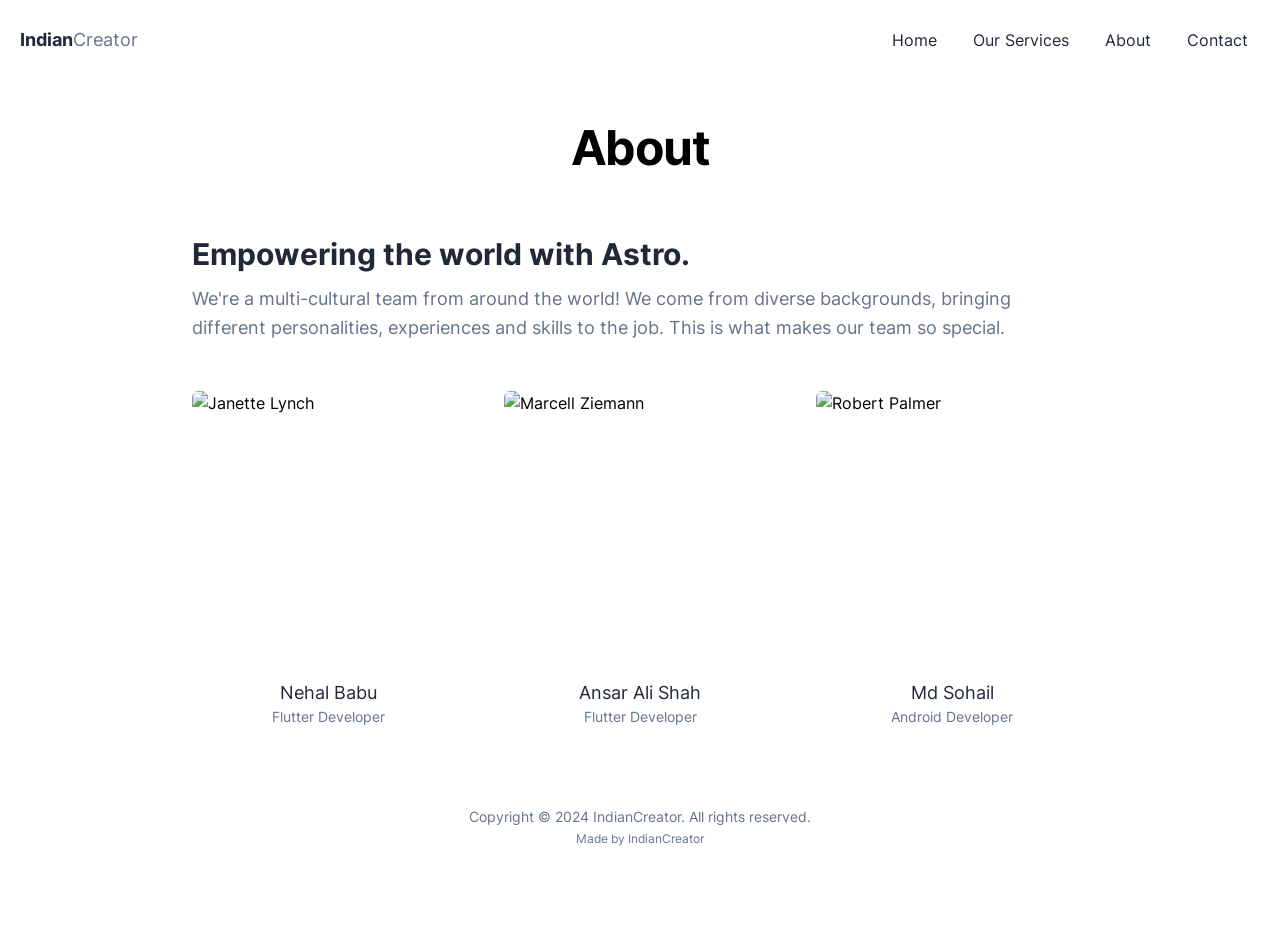
==== about/index.html @ 525c14de "Add files via upload" ====
<!DOCTYPE html><html lang="en"> <head><meta charset="UTF-8"><meta name="viewport" content="width=device-width"><link rel="icon" type="image/svg+xml" href="/favicon.svg"><meta name="generator" content="Astro v3.6.5"><!-- <link rel="preload" as="image" href={src} alt="Hero" /> --><title>About | Astroship</title><link rel="canonical" href="https://astroship.web3templates.com/about/"><meta name="description" content="Astroship is a starter website template for Astro built with TailwindCSS."><meta name="robots" content="index, follow"><meta property="og:title" content="Astroship - Starter Template for Astro"><meta property="og:type" content="website"><meta property="og:image" content="https://astroship.web3templates.com/opengraph.jpg"><meta property="og:url" content="https://astroship.web3templates.com/about/"><meta property="og:image:url" content="https://astroship.web3templates.com/opengraph.jpg"><meta property="og:image:alt" content="Astroship Homepage Screenshot"><meta name="twitter:card" content="summary_large_image"><meta name="twitter:site" content="@web3templates"><meta name="twitter:creator" content="@surjithctly"><link rel="stylesheet" href="/_astro/about.baf70a32.css" /></head> <body> <div class="max-w-screen-xl mx-auto px-5">  <header class="flex flex-col lg:flex-row justify-between items-center my-5">  <div class="flex w-full lg:w-auto items-center justify-between"> <a href="/" class="text-lg"><span class="font-bold text-slate-800">Indian</span><span class="text-slate-500">Creator</span> </a> <div class="block lg:hidden"> <button id="astronav-menu" aria-label="Toggle Menu">  <svg fill="currentColor" class="w-4 h-4 text-gray-800" width="24" height="24" viewBox="0 0 24 24" xmlns="https://www.w3.org/2000/svg"> <title>Toggle Menu</title> <path class="astronav-close-icon astronav-toggle hidden" fill-rule="evenodd" clip-rule="evenodd" d="M18.278 16.864a1 1 0 01-1.414 1.414l-4.829-4.828-4.828 4.828a1 1 0 01-1.414-1.414l4.828-4.829-4.828-4.828a1 1 0 011.414-1.414l4.829 4.828 4.828-4.828a1 1 0 111.414 1.414l-4.828 4.829 4.828 4.828z"></path> <path class="astronav-open-icon astronav-toggle" fill-rule="evenodd" d="M4 5h16a1 1 0 010 2H4a1 1 0 110-2zm0 6h16a1 1 0 010 2H4a1 1 0 010-2zm0 6h16a1 1 0 010 2H4a1 1 0 010-2z"></path> </svg>  </button> </div> </div> <nav class="astronav-items astronav-toggle hidden w-full lg:w-auto mt-2 lg:flex lg:mt-0">  <ul class="flex flex-col lg:flex-row lg:gap-3"> <li> <a href="#" class="flex lg:px-3 py-2 items-center text-gray-600 hover:font-bold text-slate-800"> <span> Home</span> </a> </li><li> <a href="/pricing" class="flex lg:px-3 py-2 items-center text-gray-600 hover:font-bold text-slate-800"> <span> Our Services</span> </a> </li><li> <a href="/about" class="flex lg:px-3 py-2 items-center text-gray-600 hover:font-bold text-slate-800"> <span> About</span> </a> </li><li> <a href="/contact" class="flex lg:px-3 py-2 items-center text-gray-600 hover:font-bold text-slate-800"> <span> Contact</span> </a> </li> </ul>  </nav>  <script>(function(){const closeOnClick = false;

["DOMContentLoaded", "astro:after-swap"].forEach((event) => {
  document.addEventListener(event, addListeners);
});

// Function to clone and replace elements
function cloneAndReplace(element) {
  const clone = element.cloneNode(true);
  element.parentNode.replaceChild(clone, element);
}

function addListeners() {
  // Clean up existing listeners
  const oldMenuButton = document.getElementById("astronav-menu");
  if (oldMenuButton) {
    cloneAndReplace(oldMenuButton);
  }

  const oldDropdownMenus = document.querySelectorAll(".astronav-dropdown");
  oldDropdownMenus.forEach((menu) => {
    cloneAndReplace(menu);
  });

  // Mobile nav toggle
  const menuButton = document.getElementById("astronav-menu");
  menuButton && menuButton.addEventListener("click", toggleMobileNav);

  // Dropdown menus
  const dropdownMenus = document.querySelectorAll(".astronav-dropdown");
  dropdownMenus.forEach((menu) => {
    const button = menu.querySelector("button");
    button &&
      button.addEventListener("click", (event) =>
        toggleDropdownMenu(event, menu, dropdownMenus)
      );

    // Handle Submenu Dropdowns
    const dropDownSubmenus = menu.querySelectorAll(
      ".astronav-dropdown-submenu"
    );

    dropDownSubmenus.forEach((submenu) => {
      const submenuButton = submenu.querySelector("button");
      submenuButton &&
        submenuButton.addEventListener("click", (event) => {
          event.stopImmediatePropagation();
          toggleSubmenuDropdown(event, submenu);
        });
    });
  });

  // Clicking away from dropdown will remove the dropdown class
  document.addEventListener("click", closeAllDropdowns);

  if (closeOnClick) {
    handleCloseOnClick();
  }
}

function toggleMobileNav() {
  [...document.querySelectorAll(".astronav-toggle")].forEach((el) => {
    el.classList.toggle("hidden");
  });
}

function toggleDropdownMenu(event, menu, dropdownMenus) {
  toggleMenu(menu);

  // Close one dropdown when selecting another
  Array.from(dropdownMenus)
    .filter((el) => el !== menu && !menu.contains(el))
    .forEach(closeMenu);

  event.stopPropagation();
}

function toggleSubmenuDropdown(event, submenu) {
  event.stopPropagation();
  toggleMenu(submenu);

  // Close sibling submenus at the same nesting level
  const siblingSubmenus = submenu
    .closest(".astronav-dropdown")
    .querySelectorAll(".astronav-dropdown-submenu");
  Array.from(siblingSubmenus)
    .filter((el) => el !== submenu && !submenu.contains(el))
    .forEach(closeMenu);
}

function closeAllDropdowns(event) {
  const dropdownMenus = document.querySelectorAll(".dropdown-toggle");
  const dropdownParent = document.querySelectorAll(
    ".astronav-dropdown, .astronav-dropdown-submenu"
  );
  const isButtonInsideDropdown = [
    ...document.querySelectorAll(
      ".astronav-dropdown button, .astronav-dropdown-submenu button, #astronav-menu"
    ),
  ].some((button) => button.contains(event.target));
  if (!isButtonInsideDropdown) {
    dropdownMenus.forEach((d) => {
      // console.log("I ran", d);
      // if (!d.contains(event.target)) {
      d.classList.remove("open");
      d.removeAttribute("open");
      d.classList.add("hidden");
      // }
    });
    dropdownParent.forEach((d) => {
      d.classList.remove("open");
      d.removeAttribute("open");
      d.setAttribute("aria-expanded", "false");
    });
  }
}

function toggleMenu(menu) {
  menu.classList.toggle("open");
  const expanded = menu.getAttribute("aria-expanded") === "true";
  menu.setAttribute("aria-expanded", expanded ? "false" : "true");
  menu.hasAttribute("open")
    ? menu.removeAttribute("open")
    : menu.setAttribute("open", "");

  const dropdownToggle = menu.querySelector(".dropdown-toggle");
  const dropdownExpanded = dropdownToggle.getAttribute("aria-expanded");
  dropdownToggle.classList.toggle("hidden");
  dropdownToggle.setAttribute(
    "aria-expanded",
    dropdownExpanded === "true" ? "false" : "true"
  );
}

function closeMenu(menu) {
  // console.log("closing", menu);
  menu.classList.remove("open");
  menu.removeAttribute("open");
  menu.setAttribute("aria-expanded", "false");
  const dropdownToggles = menu.querySelectorAll(".dropdown-toggle");
  dropdownToggles.forEach((toggle) => {
    toggle.classList.add("hidden");
    toggle.setAttribute("aria-expanded", "false");
  });
}

function handleCloseOnClick() {
  const navMenuItems = document.querySelector(".astronav-items");
  const navToggle = document.getElementById("astronav-menu");
  const navLink = navMenuItems && navMenuItems.querySelectorAll("a");

  const MenuIcons = navToggle.querySelectorAll(".astronav-toggle");

  navLink &&
    navLink.forEach((item) => {
      item.addEventListener("click", () => {
        navMenuItems?.classList.add("hidden");
        MenuIcons.forEach((el) => {
          el.classList.toggle("hidden");
        });
      });
    });
}
})();</script> </header>  </div>  <div class="max-w-screen-xl mx-auto px-5">  <div class="mt-16 text-center"> <h1 class="text-4xl lg:text-5xl font-bold lg:tracking-tight"> About </h1> <!-- <p class="text-lg mt-4 text-slate-600">
    <slot name="desc">Some description goes here</slot>
  </p> --> </div> <div class="flex flex-col gap-3 mx-auto max-w-4xl mt-16"> <h2 class="font-bold text-3xl text-gray-800">
Empowering the world with Astro.
</h2> <p class="text-lg leading-relaxed text-slate-500">
We're a multi-cultural team from around the world! We come from diverse
        backgrounds, bringing different personalities, experiences and skills to
        the job. This is what makes our team so special.
</p> </div> <div class="grid md:grid-cols-3 gap-10 mx-auto max-w-4xl mt-12"> <div class="group"> <div class="w-full aspect-square"> <picture> <source srcset="https://raw.githubusercontent.com/inehalbabu/images_/main/nehal.jpg" type="image/webp" sizes="(max-width: 800px) 100vw, 400px"> <img src="https://raw.githubusercontent.com/inehalbabu/images_/main/nehal.jpg" alt="Janette Lynch" sizes="(max-width: 800px) 100vw, 400px" class="w-full rounded-md rounded transition group-hover:-translate-y-1 group-hover:shadow-xl bg-white object-cover object-center aspect-square" width="400" height="400" loading="lazy" decoding="async"> </picture> </div> <div class="mt-4 text-center"> <h2 class="text-lg text-gray-800">Nehal Babu</h2> <h3 class="text-sm text-slate-500"> Flutter Developer </h3> </div> </div><div class="group"> <div class="w-full aspect-square"> <picture> <source srcset="https://raw.githubusercontent.com/inehalbabu/images_/main/alishah.jpg" type="image/webp" sizes="(max-width: 800px) 100vw, 400px"> <img src="https://raw.githubusercontent.com/inehalbabu/images_/main/alishah.jpg" alt="Marcell Ziemann" sizes="(max-width: 800px) 100vw, 400px" class="w-full rounded-md rounded transition group-hover:-translate-y-1 group-hover:shadow-xl bg-white object-cover object-center aspect-square" width="400" height="400" loading="lazy" decoding="async"> </picture> </div> <div class="mt-4 text-center"> <h2 class="text-lg text-gray-800">Ansar Ali Shah</h2> <h3 class="text-sm text-slate-500"> Flutter Developer </h3> </div> </div><div class="group"> <div class="w-full aspect-square"> <picture> <source srcset="https://raw.githubusercontent.com/inehalbabu/images_/main/sohail.jpg" type="image/webp" sizes="(max-width: 800px) 100vw, 400px"> <img src="https://raw.githubusercontent.com/inehalbabu/images_/main/sohail.jpg" alt="Robert Palmer" sizes="(max-width: 800px) 100vw, 400px" class="w-full rounded-md rounded transition group-hover:-translate-y-1 group-hover:shadow-xl bg-white object-cover object-center aspect-square" width="400" height="400" loading="lazy" decoding="async"> </picture> </div> <div class="mt-4 text-center"> <h2 class="text-lg text-gray-800">Md Sohail</h2> <h3 class="text-sm text-slate-500"> Android Developer </h3> </div> </div> </div>  </div>  <footer class="my-20"> <p class="text-center text-sm text-slate-500">
Copyright © 2024 IndianCreator. All rights reserved.
</p> <!--
    Can we ask you a favor 🙏
    Please keep this backlink on your website if possible.
    or Purchase a commercial license from https://web3templates.com
  --> <p class="text-center text-xs text-slate-500 mt-1">
Made by <a href="https://web3templates.com" target="_blank" rel="noopener" class="hover:underline">
IndianCreator
</a> </p> </footer>  </body> </html>
---- _astro/about.baf70a32.css ----
*,:before,:after{box-sizing:border-box;border-width:0;border-style:solid;border-color:#e5e7eb}:before,:after{--tw-content: ""}html,:host{line-height:1.5;-webkit-text-size-adjust:100%;-moz-tab-size:4;-o-tab-size:4;tab-size:4;font-family:Inter Variable,Inter,ui-sans-serif,system-ui,sans-serif,"Apple Color Emoji","Segoe UI Emoji",Segoe UI Symbol,"Noto Color Emoji";font-feature-settings:normal;font-variation-settings:normal;-webkit-tap-highlight-color:transparent}body{margin:0;line-height:inherit}hr{height:0;color:inherit;border-top-width:1px}abbr:where([title]){-webkit-text-decoration:underline dotted;text-decoration:underline dotted}h1,h2,h3,h4,h5,h6{font-size:inherit;font-weight:inherit}a{color:inherit;text-decoration:inherit}b,strong{font-weight:bolder}code,kbd,samp,pre{font-family:ui-monospace,SFMono-Regular,Menlo,Monaco,Consolas,Liberation Mono,Courier New,monospace;font-feature-settings:normal;font-variation-settings:normal;font-size:1em}small{font-size:80%}sub,sup{font-size:75%;line-height:0;position:relative;vertical-align:baseline}sub{bottom:-.25em}sup{top:-.5em}table{text-indent:0;border-color:inherit;border-collapse:collapse}button,input,optgroup,select,textarea{font-family:inherit;font-feature-settings:inherit;font-variation-settings:inherit;font-size:100%;font-weight:inherit;line-height:inherit;color:inherit;margin:0;padding:0}button,select{text-transform:none}button,[type=button],[type=reset],[type=submit]{-webkit-appearance:button;background-color:transparent;background-image:none}:-moz-focusring{outline:auto}:-moz-ui-invalid{box-shadow:none}progress{vertical-align:baseline}::-webkit-inner-spin-button,::-webkit-outer-spin-button{height:auto}[type=search]{-webkit-appearance:textfield;outline-offset:-2px}::-webkit-search-decoration{-webkit-appearance:none}::-webkit-file-upload-button{-webkit-appearance:button;font:inherit}summary{display:list-item}blockquote,dl,dd,h1,h2,h3,h4,h5,h6,hr,figure,p,pre{margin:0}fieldset{margin:0;padding:0}legend{padding:0}ol,ul,menu{list-style:none;margin:0;padding:0}dialog{padding:0}textarea{resize:vertical}input::-moz-placeholder,textarea::-moz-placeholder{opacity:1;color:#9ca3af}input::placeholder,textarea::placeholder{opacity:1;color:#9ca3af}button,[role=button]{cursor:pointer}:disabled{cursor:default}img,svg,video,canvas,audio,iframe,embed,object{display:block;vertical-align:middle}img,video{max-width:100%;height:auto}[hidden]{display:none}*,:before,:after{--tw-border-spacing-x: 0;--tw-border-spacing-y: 0;--tw-translate-x: 0;--tw-translate-y: 0;--tw-rotate: 0;--tw-skew-x: 0;--tw-skew-y: 0;--tw-scale-x: 1;--tw-scale-y: 1;--tw-pan-x: ;--tw-pan-y: ;--tw-pinch-zoom: ;--tw-scroll-snap-strictness: proximity;--tw-gradient-from-position: ;--tw-gradient-via-position: ;--tw-gradient-to-position: ;--tw-ordinal: ;--tw-slashed-zero: ;--tw-numeric-figure: ;--tw-numeric-spacing: ;--tw-numeric-fraction: ;--tw-ring-inset: ;--tw-ring-offset-width: 0px;--tw-ring-offset-color: #fff;--tw-ring-color: rgb(59 130 246 / .5);--tw-ring-offset-shadow: 0 0 #0000;--tw-ring-shadow: 0 0 #0000;--tw-shadow: 0 0 #0000;--tw-shadow-colored: 0 0 #0000;--tw-blur: ;--tw-brightness: ;--tw-contrast: ;--tw-grayscale: ;--tw-hue-rotate: ;--tw-invert: ;--tw-saturate: ;--tw-sepia: ;--tw-drop-shadow: ;--tw-backdrop-blur: ;--tw-backdrop-brightness: ;--tw-backdrop-contrast: ;--tw-backdrop-grayscale: ;--tw-backdrop-hue-rotate: ;--tw-backdrop-invert: ;--tw-backdrop-opacity: ;--tw-backdrop-saturate: ;--tw-backdrop-sepia: }::backdrop{--tw-border-spacing-x: 0;--tw-border-spacing-y: 0;--tw-translate-x: 0;--tw-translate-y: 0;--tw-rotate: 0;--tw-skew-x: 0;--tw-skew-y: 0;--tw-scale-x: 1;--tw-scale-y: 1;--tw-pan-x: ;--tw-pan-y: ;--tw-pinch-zoom: ;--tw-scroll-snap-strictness: proximity;--tw-gradient-from-position: ;--tw-gradient-via-position: ;--tw-gradient-to-position: ;--tw-ordinal: ;--tw-slashed-zero: ;--tw-numeric-figure: ;--tw-numeric-spacing: ;--tw-numeric-fraction: ;--tw-ring-inset: ;--tw-ring-offset-width: 0px;--tw-ring-offset-color: #fff;--tw-ring-color: rgb(59 130 246 / .5);--tw-ring-offset-shadow: 0 0 #0000;--tw-ring-shadow: 0 0 #0000;--tw-shadow: 0 0 #0000;--tw-shadow-colored: 0 0 #0000;--tw-blur: ;--tw-brightness: ;--tw-contrast: ;--tw-grayscale: ;--tw-hue-rotate: ;--tw-invert: ;--tw-saturate: ;--tw-sepia: ;--tw-drop-shadow: ;--tw-backdrop-blur: ;--tw-backdrop-brightness: ;--tw-backdrop-contrast: ;--tw-backdrop-grayscale: ;--tw-backdrop-hue-rotate: ;--tw-backdrop-invert: ;--tw-backdrop-opacity: ;--tw-backdrop-saturate: ;--tw-backdrop-sepia: }.prose{color:var(--tw-prose-body);max-width:65ch}.prose :where(p):not(:where([class~=not-prose],[class~=not-prose] *)){margin-top:1.25em;margin-bottom:1.25em}.prose :where([class~=lead]):not(:where([class~=not-prose],[class~=not-prose] *)){color:var(--tw-prose-lead);font-size:1.25em;line-height:1.6;margin-top:1.2em;margin-bottom:1.2em}.prose :where(a):not(:where([class~=not-prose],[class~=not-prose] *)){color:var(--tw-prose-links);text-decoration:underline;font-weight:500}.prose :where(strong):not(:where([class~=not-prose],[class~=not-prose] *)){color:var(--tw-prose-bold);font-weight:600}.prose :where(a strong):not(:where([class~=not-prose],[class~=not-prose] *)){color:inherit}.prose :where(blockquote strong):not(:where([class~=not-prose],[class~=not-prose] *)){color:inherit}.prose :where(thead th strong):not(:where([class~=not-prose],[class~=not-prose] *)){color:inherit}.prose :where(ol):not(:where([class~=not-prose],[class~=not-prose] *)){list-style-type:decimal;margin-top:1.25em;margin-bottom:1.25em;padding-left:1.625em}.prose :where(ol[type=A]):not(:where([class~=not-prose],[class~=not-prose] *)){list-style-type:upper-alpha}.prose :where(ol[type=a]):not(:where([class~=not-prose],[class~=not-prose] *)){list-style-type:lower-alpha}.prose :where(ol[type=A s]):not(:where([class~=not-prose],[class~=not-prose] *)){list-style-type:upper-alpha}.prose :where(ol[type=a s]):not(:where([class~=not-prose],[class~=not-prose] *)){list-style-type:lower-alpha}.prose :where(ol[type=I]):not(:where([class~=not-prose],[class~=not-prose] *)){list-style-type:upper-roman}.prose :where(ol[type=i]):not(:where([class~=not-prose],[class~=not-prose] *)){list-style-type:lower-roman}.prose :where(ol[type=I s]):not(:where([class~=not-prose],[class~=not-prose] *)){list-style-type:upper-roman}.prose :where(ol[type=i s]):not(:where([class~=not-prose],[class~=not-prose] *)){list-style-type:lower-roman}.prose :where(ol[type="1"]):not(:where([class~=not-prose],[class~=not-prose] *)){list-style-type:decimal}.prose :where(ul):not(:where([class~=not-prose],[class~=not-prose] *)){list-style-type:disc;margin-top:1.25em;margin-bottom:1.25em;padding-left:1.625em}.prose :where(ol>li):not(:where([class~=not-prose],[class~=not-prose] *))::marker{font-weight:400;color:var(--tw-prose-counters)}.prose :where(ul>li):not(:where([class~=not-prose],[class~=not-prose] *))::marker{color:var(--tw-prose-bullets)}.prose :where(dt):not(:where([class~=not-prose],[class~=not-prose] *)){color:var(--tw-prose-headings);font-weight:600;margin-top:1.25em}.prose :where(hr):not(:where([class~=not-prose],[class~=not-prose] *)){border-color:var(--tw-prose-hr);border-top-width:1px;margin-top:3em;margin-bottom:3em}.prose :where(blockquote):not(:where([class~=not-prose],[class~=not-prose] *)){font-weight:500;font-style:italic;color:var(--tw-prose-quotes);border-left-width:.25rem;border-left-color:var(--tw-prose-quote-borders);quotes:"“""”""‘""’";margin-top:1.6em;margin-bottom:1.6em;padding-left:1em}.prose :where(blockquote p:first-of-type):not(:where([class~=not-prose],[class~=not-prose] *)):before{content:open-quote}.prose :where(blockquote p:last-of-type):not(:where([class~=not-prose],[class~=not-prose] *)):after{content:close-quote}.prose :where(h1):not(:where([class~=not-prose],[class~=not-prose] *)){color:var(--tw-prose-headings);font-weight:800;font-size:2.25em;margin-top:0;margin-bottom:.8888889em;line-height:1.1111111}.prose :where(h1 strong):not(:where([class~=not-prose],[class~=not-prose] *)){font-weight:900;color:inherit}.prose :where(h2):not(:where([class~=not-prose],[class~=not-prose] *)){color:var(--tw-prose-headings);font-weight:700;font-size:1.5em;margin-top:2em;margin-bottom:1em;line-height:1.3333333}.prose :where(h2 strong):not(:where([class~=not-prose],[class~=not-prose] *)){font-weight:800;color:inherit}.prose :where(h3):not(:where([class~=not-prose],[class~=not-prose] *)){color:var(--tw-prose-headings);font-weight:600;font-size:1.25em;margin-top:1.6em;margin-bottom:.6em;line-height:1.6}.prose :where(h3 strong):not(:where([class~=not-prose],[class~=not-prose] *)){font-weight:700;color:inherit}.prose :where(h4):not(:where([class~=not-prose],[class~=not-prose] *)){color:var(--tw-prose-headings);font-weight:600;margin-top:1.5em;margin-bottom:.5em;line-height:1.5}.prose :where(h4 strong):not(:where([class~=not-prose],[class~=not-prose] *)){font-weight:700;color:inherit}.prose :where(img):not(:where([class~=not-prose],[class~=not-prose] *)){margin-top:2em;margin-bottom:2em}.prose :where(picture):not(:where([class~=not-prose],[class~=not-prose] *)){display:block;margin-top:2em;margin-bottom:2em}.prose :where(kbd):not(:where([class~=not-prose],[class~=not-prose] *)){font-weight:500;font-family:inherit;color:var(--tw-prose-kbd);box-shadow:0 0 0 1px rgb(var(--tw-prose-kbd-shadows) / 10%),0 3px 0 rgb(var(--tw-prose-kbd-shadows) / 10%);font-size:.875em;border-radius:.3125rem;padding:.1875em .375em}.prose :where(code):not(:where([class~=not-prose],[class~=not-prose] *)){color:var(--tw-prose-code);font-weight:600;font-size:.875em}.prose :where(code):not(:where([class~=not-prose],[class~=not-prose] *)):before{content:"`"}.prose :where(code):not(:where([class~=not-prose],[class~=not-prose] *)):after{content:"`"}.prose :where(a code):not(:where([class~=not-prose],[class~=not-prose] *)){color:inherit}.prose :where(h1 code):not(:where([class~=not-prose],[class~=not-prose] *)){color:inherit}.prose :where(h2 code):not(:where([class~=not-prose],[class~=not-prose] *)){color:inherit;font-size:.875em}.prose :where(h3 code):not(:where([class~=not-prose],[class~=not-prose] *)){color:inherit;font-size:.9em}.prose :where(h4 code):not(:where([class~=not-prose],[class~=not-prose] *)){color:inherit}.prose :where(blockquote code):not(:where([class~=not-prose],[class~=not-prose] *)){color:inherit}.prose :where(thead th code):not(:where([class~=not-prose],[class~=not-prose] *)){color:inherit}.prose :where(pre):not(:where([class~=not-prose],[class~=not-prose] *)){color:var(--tw-prose-pre-code);background-color:var(--tw-prose-pre-bg);overflow-x:auto;font-weight:400;font-size:.875em;line-height:1.7142857;margin-top:1.7142857em;margin-bottom:1.7142857em;border-radius:.375rem;padding:.8571429em 1.1428571em}.prose :where(pre code):not(:where([class~=not-prose],[class~=not-prose] *)){background-color:transparent;border-width:0;border-radius:0;padding:0;font-weight:inherit;color:inherit;font-size:inherit;font-family:inherit;line-height:inherit}.prose :where(pre code):not(:where([class~=not-prose],[class~=not-prose] *)):before{content:none}.prose :where(pre code):not(:where([class~=not-prose],[class~=not-prose] *)):after{content:none}.prose :where(table):not(:where([class~=not-prose],[class~=not-prose] *)){width:100%;table-layout:auto;text-align:left;margin-top:2em;margin-bottom:2em;font-size:.875em;line-height:1.7142857}.prose :where(thead):not(:where([class~=not-prose],[class~=not-prose] *)){border-bottom-width:1px;border-bottom-color:var(--tw-prose-th-borders)}.prose :where(thead th):not(:where([class~=not-prose],[class~=not-prose] *)){color:var(--tw-prose-headings);font-weight:600;vertical-align:bottom;padding-right:.5714286em;padding-bottom:.5714286em;padding-left:.5714286em}.prose :where(tbody tr):not(:where([class~=not-prose],[class~=not-prose] *)){border-bottom-width:1px;border-bottom-color:var(--tw-prose-td-borders)}.prose :where(tbody tr:last-child):not(:where([class~=not-prose],[class~=not-prose] *)){border-bottom-width:0}.prose :where(tbody td):not(:where([class~=not-prose],[class~=not-prose] *)){vertical-align:baseline}.prose :where(tfoot):not(:where([class~=not-prose],[class~=not-prose] *)){border-top-width:1px;border-top-color:var(--tw-prose-th-borders)}.prose :where(tfoot td):not(:where([class~=not-prose],[class~=not-prose] *)){vertical-align:top}.prose :where(figure>*):not(:where([class~=not-prose],[class~=not-prose] *)){margin-top:0;margin-bottom:0}.prose :where(figcaption):not(:where([class~=not-prose],[class~=not-prose] *)){color:var(--tw-prose-captions);font-size:.875em;line-height:1.4285714;margin-top:.8571429em}.prose{--tw-prose-body: #374151;--tw-prose-headings: #111827;--tw-prose-lead: #4b5563;--tw-prose-links: #111827;--tw-prose-bold: #111827;--tw-prose-counters: #6b7280;--tw-prose-bullets: #d1d5db;--tw-prose-hr: #e5e7eb;--tw-prose-quotes: #111827;--tw-prose-quote-borders: #e5e7eb;--tw-prose-captions: #6b7280;--tw-prose-kbd: #111827;--tw-prose-kbd-shadows: 17 24 39;--tw-prose-code: #111827;--tw-prose-pre-code: #e5e7eb;--tw-prose-pre-bg: #1f2937;--tw-prose-th-borders: #d1d5db;--tw-prose-td-borders: #e5e7eb;--tw-prose-invert-body: #d1d5db;--tw-prose-invert-headings: #fff;--tw-prose-invert-lead: #9ca3af;--tw-prose-invert-links: #fff;--tw-prose-invert-bold: #fff;--tw-prose-invert-counters: #9ca3af;--tw-prose-invert-bullets: #4b5563;--tw-prose-invert-hr: #374151;--tw-prose-invert-quotes: #f3f4f6;--tw-prose-invert-quote-borders: #374151;--tw-prose-invert-captions: #9ca3af;--tw-prose-invert-kbd: #fff;--tw-prose-invert-kbd-shadows: 255 255 255;--tw-prose-invert-code: #fff;--tw-prose-invert-pre-code: #d1d5db;--tw-prose-invert-pre-bg: rgb(0 0 0 / 50%);--tw-prose-invert-th-borders: #4b5563;--tw-prose-invert-td-borders: #374151;font-size:1rem;line-height:1.75}.prose :where(picture>img):not(:where([class~=not-prose],[class~=not-prose] *)){margin-top:0;margin-bottom:0}.prose :where(video):not(:where([class~=not-prose],[class~=not-prose] *)){margin-top:2em;margin-bottom:2em}.prose :where(li):not(:where([class~=not-prose],[class~=not-prose] *)){margin-top:.5em;margin-bottom:.5em}.prose :where(ol>li):not(:where([class~=not-prose],[class~=not-prose] *)){padding-left:.375em}.prose :where(ul>li):not(:where([class~=not-prose],[class~=not-prose] *)){padding-left:.375em}.prose :where(.prose>ul>li p):not(:where([class~=not-prose],[class~=not-prose] *)){margin-top:.75em;margin-bottom:.75em}.prose :where(.prose>ul>li>*:first-child):not(:where([class~=not-prose],[class~=not-prose] *)){margin-top:1.25em}.prose :where(.prose>ul>li>*:last-child):not(:where([class~=not-prose],[class~=not-prose] *)){margin-bottom:1.25em}.prose :where(.prose>ol>li>*:first-child):not(:where([class~=not-prose],[class~=not-prose] *)){margin-top:1.25em}.prose :where(.prose>ol>li>*:last-child):not(:where([class~=not-prose],[class~=not-prose] *)){margin-bottom:1.25em}.prose :where(ul ul,ul ol,ol ul,ol ol):not(:where([class~=not-prose],[class~=not-prose] *)){margin-top:.75em;margin-bottom:.75em}.prose :where(dl):not(:where([class~=not-prose],[class~=not-prose] *)){margin-top:1.25em;margin-bottom:1.25em}.prose :where(dd):not(:where([class~=not-prose],[class~=not-prose] *)){margin-top:.5em;padding-left:1.625em}.prose :where(hr+*):not(:where([class~=not-prose],[class~=not-prose] *)){margin-top:0}.prose :where(h2+*):not(:where([class~=not-prose],[class~=not-prose] *)){margin-top:0}.prose :where(h3+*):not(:where([class~=not-prose],[class~=not-prose] *)){margin-top:0}.prose :where(h4+*):not(:where([class~=not-prose],[class~=not-prose] *)){margin-top:0}.prose :where(thead th:first-child):not(:where([class~=not-prose],[class~=not-prose] *)){padding-left:0}.prose :where(thead th:last-child):not(:where([class~=not-prose],[class~=not-prose] *)){padding-right:0}.prose :where(tbody td,tfoot td):not(:where([class~=not-prose],[class~=not-prose] *)){padding:.5714286em}.prose :where(tbody td:first-child,tfoot td:first-child):not(:where([class~=not-prose],[class~=not-prose] *)){padding-left:0}.prose :where(tbody td:last-child,tfoot td:last-child):not(:where([class~=not-prose],[class~=not-prose] *)){padding-right:0}.prose :where(figure):not(:where([class~=not-prose],[class~=not-prose] *)){margin-top:2em;margin-bottom:2em}.prose :where(.prose>:first-child):not(:where([class~=not-prose],[class~=not-prose] *)){margin-top:0}.prose :where(.prose>:last-child):not(:where([class~=not-prose],[class~=not-prose] *)){margin-bottom:0}.prose-lg{font-size:1.125rem;line-height:1.7777778}.prose-lg :where(p):not(:where([class~=not-prose],[class~=not-prose] *)){margin-top:1.3333333em;margin-bottom:1.3333333em}.prose-lg :where([class~=lead]):not(:where([class~=not-prose],[class~=not-prose] *)){font-size:1.2222222em;line-height:1.4545455;margin-top:1.0909091em;margin-bottom:1.0909091em}.prose-lg :where(blockquote):not(:where([class~=not-prose],[class~=not-prose] *)){margin-top:1.6666667em;margin-bottom:1.6666667em;padding-left:1em}.prose-lg :where(h1):not(:where([class~=not-prose],[class~=not-prose] *)){font-size:2.6666667em;margin-top:0;margin-bottom:.8333333em;line-height:1}.prose-lg :where(h2):not(:where([class~=not-prose],[class~=not-prose] *)){font-size:1.6666667em;margin-top:1.8666667em;margin-bottom:1.0666667em;line-height:1.3333333}.prose-lg :where(h3):not(:where([class~=not-prose],[class~=not-prose] *)){font-size:1.3333333em;margin-top:1.6666667em;margin-bottom:.6666667em;line-height:1.5}.prose-lg :where(h4):not(:where([class~=not-prose],[class~=not-prose] *)){margin-top:1.7777778em;margin-bottom:.4444444em;line-height:1.5555556}.prose-lg :where(img):not(:where([class~=not-prose],[class~=not-prose] *)){margin-top:1.7777778em;margin-bottom:1.7777778em}.prose-lg :where(picture):not(:where([class~=not-prose],[class~=not-prose] *)){margin-top:1.7777778em;margin-bottom:1.7777778em}.prose-lg :where(picture>img):not(:where([class~=not-prose],[class~=not-prose] *)){margin-top:0;margin-bottom:0}.prose-lg :where(video):not(:where([class~=not-prose],[class~=not-prose] *)){margin-top:1.7777778em;margin-bottom:1.7777778em}.prose-lg :where(kbd):not(:where([class~=not-prose],[class~=not-prose] *)){font-size:.8888889em;border-radius:.3125rem;padding:.2222222em .4444444em}.prose-lg :where(code):not(:where([class~=not-prose],[class~=not-prose] *)){font-size:.8888889em}.prose-lg :where(h2 code):not(:where([class~=not-prose],[class~=not-prose] *)){font-size:.8666667em}.prose-lg :where(h3 code):not(:where([class~=not-prose],[class~=not-prose] *)){font-size:.875em}.prose-lg :where(pre):not(:where([class~=not-prose],[class~=not-prose] *)){font-size:.8888889em;line-height:1.75;margin-top:2em;margin-bottom:2em;border-radius:.375rem;padding:1em 1.5em}.prose-lg :where(ol):not(:where([class~=not-prose],[class~=not-prose] *)){margin-top:1.3333333em;margin-bottom:1.3333333em;padding-left:1.5555556em}.prose-lg :where(ul):not(:where([class~=not-prose],[class~=not-prose] *)){margin-top:1.3333333em;margin-bottom:1.3333333em;padding-left:1.5555556em}.prose-lg :where(li):not(:where([class~=not-prose],[class~=not-prose] *)){margin-top:.6666667em;margin-bottom:.6666667em}.prose-lg :where(ol>li):not(:where([class~=not-prose],[class~=not-prose] *)){padding-left:.4444444em}.prose-lg :where(ul>li):not(:where([class~=not-prose],[class~=not-prose] *)){padding-left:.4444444em}.prose-lg :where(.prose-lg>ul>li p):not(:where([class~=not-prose],[class~=not-prose] *)){margin-top:.8888889em;margin-bottom:.8888889em}.prose-lg :where(.prose-lg>ul>li>*:first-child):not(:where([class~=not-prose],[class~=not-prose] *)){margin-top:1.3333333em}.prose-lg :where(.prose-lg>ul>li>*:last-child):not(:where([class~=not-prose],[class~=not-prose] *)){margin-bottom:1.3333333em}.prose-lg :where(.prose-lg>ol>li>*:first-child):not(:where([class~=not-prose],[class~=not-prose] *)){margin-top:1.3333333em}.prose-lg :where(.prose-lg>ol>li>*:last-child):not(:where([class~=not-prose],[class~=not-prose] *)){margin-bottom:1.3333333em}.prose-lg :where(ul ul,ul ol,ol ul,ol ol):not(:where([class~=not-prose],[class~=not-prose] *)){margin-top:.8888889em;margin-bottom:.8888889em}.prose-lg :where(dl):not(:where([class~=not-prose],[class~=not-prose] *)){margin-top:1.3333333em;margin-bottom:1.3333333em}.prose-lg :where(dt):not(:where([class~=not-prose],[class~=not-prose] *)){margin-top:1.3333333em}.prose-lg :where(dd):not(:where([class~=not-prose],[class~=not-prose] *)){margin-top:.6666667em;padding-left:1.5555556em}.prose-lg :where(hr):not(:where([class~=not-prose],[class~=not-prose] *)){margin-top:3.1111111em;margin-bottom:3.1111111em}.prose-lg :where(hr+*):not(:where([class~=not-prose],[class~=not-prose] *)){margin-top:0}.prose-lg :where(h2+*):not(:where([class~=not-prose],[class~=not-prose] *)){margin-top:0}.prose-lg :where(h3+*):not(:where([class~=not-prose],[class~=not-prose] *)){margin-top:0}.prose-lg :where(h4+*):not(:where([class~=not-prose],[class~=not-prose] *)){margin-top:0}.prose-lg :where(table):not(:where([class~=not-prose],[class~=not-prose] *)){font-size:.8888889em;line-height:1.5}.prose-lg :where(thead th):not(:where([class~=not-prose],[class~=not-prose] *)){padding-right:.75em;padding-bottom:.75em;padding-left:.75em}.prose-lg :where(thead th:first-child):not(:where([class~=not-prose],[class~=not-prose] *)){padding-left:0}.prose-lg :where(thead th:last-child):not(:where([class~=not-prose],[class~=not-prose] *)){padding-right:0}.prose-lg :where(tbody td,tfoot td):not(:where([class~=not-prose],[class~=not-prose] *)){padding:.75em}.prose-lg :where(tbody td:first-child,tfoot td:first-child):not(:where([class~=not-prose],[class~=not-prose] *)){padding-left:0}.prose-lg :where(tbody td:last-child,tfoot td:last-child):not(:where([class~=not-prose],[class~=not-prose] *)){padding-right:0}.prose-lg :where(figure):not(:where([class~=not-prose],[class~=not-prose] *)){margin-top:1.7777778em;margin-bottom:1.7777778em}.prose-lg :where(figure>*):not(:where([class~=not-prose],[class~=not-prose] *)){margin-top:0;margin-bottom:0}.prose-lg :where(figcaption):not(:where([class~=not-prose],[class~=not-prose] *)){font-size:.8888889em;line-height:1.5;margin-top:1em}.prose-lg :where(.prose-lg>:first-child):not(:where([class~=not-prose],[class~=not-prose] *)){margin-top:0}.prose-lg :where(.prose-lg>:last-child):not(:where([class~=not-prose],[class~=not-prose] *)){margin-bottom:0}.sr-only{position:absolute;width:1px;height:1px;padding:0;margin:-1px;overflow:hidden;clip:rect(0,0,0,0);white-space:nowrap;border-width:0}.relative{position:relative}.z-10{z-index:10}.order-first{order:-9999}.mx-auto{margin-left:auto;margin-right:auto}.my-20{margin-top:5rem;margin-bottom:5rem}.my-5{margin-top:1.25rem;margin-bottom:1.25rem}.mb-3{margin-bottom:.75rem}.mb-5{margin-bottom:1.25rem}.mt-0{margin-top:0}.mt-0\.5{margin-top:.125rem}.mt-1{margin-top:.25rem}.mt-10{margin-top:2.5rem}.mt-12{margin-top:3rem}.mt-14{margin-top:3.5rem}.mt-16{margin-top:4rem}.mt-2{margin-top:.5rem}.mt-20{margin-top:5rem}.mt-24{margin-top:6rem}.mt-3{margin-top:.75rem}.mt-4{margin-top:1rem}.mt-5{margin-top:1.25rem}.mt-6{margin-top:1.5rem}.mt-8{margin-top:2rem}.block{display:block}.flex{display:flex}.grid{display:grid}.hidden{display:none}.aspect-square{aspect-ratio:1 / 1}.h-3{height:.75rem}.h-36{height:9rem}.h-4{height:1rem}.h-5{height:1.25rem}.h-6{height:1.5rem}.h-8{height:2rem}.min-h-\[calc\(100vh-16rem\)\]{min-height:calc(100vh - 16rem)}.w-3{width:.75rem}.w-4{width:1rem}.w-5{width:1.25rem}.w-6{width:1.5rem}.w-8{width:2rem}.w-full{width:100%}.max-w-3xl{max-width:48rem}.max-w-4xl{max-width:56rem}.max-w-5xl{max-width:64rem}.max-w-\[735px\]{max-width:735px}.max-w-screen-lg{max-width:1024px}.max-w-screen-xl{max-width:1280px}.max-w-xl{max-width:36rem}.shrink-0{flex-shrink:0}.origin-top-left{transform-origin:top left}.origin-top-right{transform-origin:top right}.transform{transform:translate(var(--tw-translate-x),var(--tw-translate-y)) rotate(var(--tw-rotate)) skew(var(--tw-skew-x)) skewY(var(--tw-skew-y)) scaleX(var(--tw-scale-x)) scaleY(var(--tw-scale-y))}.flex-col{flex-direction:column}.flex-wrap{flex-wrap:wrap}.place-items-center{place-items:center}.items-start{align-items:flex-start}.items-center{align-items:center}.justify-center{justify-content:center}.justify-between{justify-content:space-between}.gap-1{gap:.25rem}.gap-10{gap:2.5rem}.gap-16{gap:4rem}.gap-2{gap:.5rem}.gap-3{gap:.75rem}.gap-4{gap:1rem}.gap-5{gap:1.25rem}.gap-8{gap:2rem}.gap-y-4{row-gap:1rem}.space-x-2>:not([hidden])~:not([hidden]){--tw-space-x-reverse: 0;margin-right:calc(.5rem * var(--tw-space-x-reverse));margin-left:calc(.5rem * calc(1 - var(--tw-space-x-reverse)))}.rounded{border-radius:.25rem}.rounded-full{border-radius:9999px}.rounded-lg{border-radius:.5rem}.rounded-md{border-radius:.375rem}.border-2{border-width:2px}.border-\[\#D8DEE9\]{--tw-border-opacity: 1;border-color:rgb(216 222 233 / var(--tw-border-opacity))}.border-black{--tw-border-opacity: 1;border-color:rgb(0 0 0 / var(--tw-border-opacity))}.border-gray-300{--tw-border-opacity: 1;border-color:rgb(209 213 219 / var(--tw-border-opacity))}.border-transparent{border-color:transparent}.border-opacity-50{--tw-border-opacity: .5}.bg-black{--tw-bg-opacity: 1;background-color:rgb(0 0 0 / var(--tw-bg-opacity))}.bg-gray-100{--tw-bg-opacity: 1;background-color:rgb(243 244 246 / var(--tw-bg-opacity))}.bg-white{--tw-bg-opacity: 1;background-color:rgb(255 255 255 / var(--tw-bg-opacity))}.object-cover{-o-object-fit:cover;object-fit:cover}.object-center{-o-object-position:center;object-position:center}.p-2{padding:.5rem}.p-8{padding:2rem}.px-3{padding-left:.75rem;padding-right:.75rem}.px-4{padding-left:1rem;padding-right:1rem}.px-5{padding-left:1.25rem;padding-right:1.25rem}.px-6{padding-left:1.5rem;padding-right:1.5rem}.py-1{padding-top:.25rem;padding-bottom:.25rem}.py-2{padding-top:.5rem;padding-bottom:.5rem}.py-2\.5{padding-top:.625rem;padding-bottom:.625rem}.py-3{padding-top:.75rem;padding-bottom:.75rem}.py-5{padding-top:1.25rem;padding-bottom:1.25rem}.py-6{padding-top:1.5rem;padding-bottom:1.5rem}.pb-8{padding-bottom:2rem}.pt-16{padding-top:4rem}.text-left{text-align:left}.text-center{text-align:center}.text-2xl{font-size:1.5rem;line-height:2rem}.text-3xl{font-size:1.875rem;line-height:2.25rem}.text-4xl{font-size:2.25rem;line-height:2.5rem}.text-5xl{font-size:3rem;line-height:1}.text-lg{font-size:1.125rem;line-height:1.75rem}.text-sm{font-size:.875rem;line-height:1.25rem}.text-xl{font-size:1.25rem;line-height:1.75rem}.text-xs{font-size:.75rem;line-height:1rem}.font-bold{font-weight:700}.font-medium{font-weight:500}.font-semibold{font-weight:600}.uppercase{text-transform:uppercase}.leading-relaxed{line-height:1.625}.leading-snug{line-height:1.375}.tracking-tight{letter-spacing:-.025em}.tracking-wider{letter-spacing:.05em}.text-black{--tw-text-opacity: 1;color:rgb(0 0 0 / var(--tw-text-opacity))}.text-blue-400{--tw-text-opacity: 1;color:rgb(96 165 250 / var(--tw-text-opacity))}.text-gray-400{--tw-text-opacity: 1;color:rgb(156 163 175 / var(--tw-text-opacity))}.text-gray-500{--tw-text-opacity: 1;color:rgb(107 114 128 / var(--tw-text-opacity))}.text-gray-600{--tw-text-opacity: 1;color:rgb(75 85 99 / var(--tw-text-opacity))}.text-gray-800{--tw-text-opacity: 1;color:rgb(31 41 55 / var(--tw-text-opacity))}.text-green-500{--tw-text-opacity: 1;color:rgb(34 197 94 / var(--tw-text-opacity))}.text-red-400{--tw-text-opacity: 1;color:rgb(248 113 113 / var(--tw-text-opacity))}.text-red-500{--tw-text-opacity: 1;color:rgb(239 68 68 / var(--tw-text-opacity))}.text-slate-400{--tw-text-opacity: 1;color:rgb(148 163 184 / var(--tw-text-opacity))}.text-slate-500{--tw-text-opacity: 1;color:rgb(100 116 139 / var(--tw-text-opacity))}.text-slate-600{--tw-text-opacity: 1;color:rgb(71 85 105 / var(--tw-text-opacity))}.text-slate-800{--tw-text-opacity: 1;color:rgb(30 41 59 / var(--tw-text-opacity))}.text-white{--tw-text-opacity: 1;color:rgb(255 255 255 / var(--tw-text-opacity))}.line-through{text-decoration-line:line-through}.outline-none{outline:2px solid transparent;outline-offset:2px}.outline{outline-style:solid}.ring-gray-100{--tw-ring-opacity: 1;--tw-ring-color: rgb(243 244 246 / var(--tw-ring-opacity))}.ring-gray-200{--tw-ring-opacity: 1;--tw-ring-color: rgb(229 231 235 / var(--tw-ring-opacity))}.ring-offset-2{--tw-ring-offset-width: 2px}.transition{transition-property:color,background-color,border-color,text-decoration-color,fill,stroke,opacity,box-shadow,transform,filter,-webkit-backdrop-filter;transition-property:color,background-color,border-color,text-decoration-color,fill,stroke,opacity,box-shadow,transform,filter,backdrop-filter;transition-property:color,background-color,border-color,text-decoration-color,fill,stroke,opacity,box-shadow,transform,filter,backdrop-filter,-webkit-backdrop-filter;transition-timing-function:cubic-bezier(.4,0,.2,1);transition-duration:.15s}.placeholder\:text-gray-800::-moz-placeholder{--tw-text-opacity: 1;color:rgb(31 41 55 / var(--tw-text-opacity))}.placeholder\:text-gray-800::placeholder{--tw-text-opacity: 1;color:rgb(31 41 55 / var(--tw-text-opacity))}.hover\:bg-black:hover{--tw-bg-opacity: 1;background-color:rgb(0 0 0 / var(--tw-bg-opacity))}.hover\:bg-gray-100:hover{--tw-bg-opacity: 1;background-color:rgb(243 244 246 / var(--tw-bg-opacity))}.hover\:bg-gray-200:hover{--tw-bg-opacity: 1;background-color:rgb(229 231 235 / var(--tw-bg-opacity))}.hover\:bg-gray-800:hover{--tw-bg-opacity: 1;background-color:rgb(31 41 55 / var(--tw-bg-opacity))}.hover\:bg-slate-900:hover{--tw-bg-opacity: 1;background-color:rgb(15 23 42 / var(--tw-bg-opacity))}.hover\:font-bold:hover{font-weight:700}.hover\:text-gray-900:hover{--tw-text-opacity: 1;color:rgb(17 24 39 / var(--tw-text-opacity))}.hover\:text-white:hover{--tw-text-opacity: 1;color:rgb(255 255 255 / var(--tw-text-opacity))}.hover\:underline:hover{text-decoration-line:underline}.focus\:border-gray-600:focus{--tw-border-opacity: 1;border-color:rgb(75 85 99 / var(--tw-border-opacity))}.focus\:ring-4:focus{--tw-ring-offset-shadow: var(--tw-ring-inset) 0 0 0 var(--tw-ring-offset-width) var(--tw-ring-offset-color);--tw-ring-shadow: var(--tw-ring-inset) 0 0 0 calc(4px + var(--tw-ring-offset-width)) var(--tw-ring-color);box-shadow:var(--tw-ring-offset-shadow),var(--tw-ring-shadow),var(--tw-shadow, 0 0 #0000)}.focus-visible\:ring-2:focus-visible{--tw-ring-offset-shadow: var(--tw-ring-inset) 0 0 0 var(--tw-ring-offset-width) var(--tw-ring-offset-color);--tw-ring-shadow: var(--tw-ring-inset) 0 0 0 calc(2px + var(--tw-ring-offset-width)) var(--tw-ring-color);box-shadow:var(--tw-ring-offset-shadow),var(--tw-ring-shadow),var(--tw-shadow, 0 0 #0000)}.group[open] .group-open\:rotate-180{--tw-rotate: 180deg;transform:translate(var(--tw-translate-x),var(--tw-translate-y)) rotate(var(--tw-rotate)) skew(var(--tw-skew-x)) skewY(var(--tw-skew-y)) scaleX(var(--tw-scale-x)) scaleY(var(--tw-scale-y))}.group:hover .group-hover\:-translate-y-1{--tw-translate-y: -.25rem;transform:translate(var(--tw-translate-x),var(--tw-translate-y)) rotate(var(--tw-rotate)) skew(var(--tw-skew-x)) skewY(var(--tw-skew-y)) scaleX(var(--tw-scale-x)) scaleY(var(--tw-scale-y))}.group:hover .group-hover\:shadow-xl{--tw-shadow: 0 20px 25px -5px rgb(0 0 0 / .1), 0 8px 10px -6px rgb(0 0 0 / .1);--tw-shadow-colored: 0 20px 25px -5px var(--tw-shadow-color), 0 8px 10px -6px var(--tw-shadow-color);box-shadow:var(--tw-ring-offset-shadow, 0 0 #0000),var(--tw-ring-shadow, 0 0 #0000),var(--tw-shadow)}@media (min-width: 640px){.sm\:grid-cols-2{grid-template-columns:repeat(2,minmax(0,1fr))}.sm\:flex-row{flex-direction:row}}@media (min-width: 768px){.md\:order-1{order:1}.md\:mt-0{margin-top:0}.md\:block{display:block}.md\:h-12{height:3rem}.md\:h-14{height:3.5rem}.md\:h-16{height:4rem}.md\:w-auto{width:auto}.md\:grid-cols-2{grid-template-columns:repeat(2,minmax(0,1fr))}.md\:grid-cols-3{grid-template-columns:repeat(3,minmax(0,1fr))}.md\:flex-nowrap{flex-wrap:nowrap}.md\:gap-10{gap:2.5rem}.md\:gap-20{gap:5rem}.md\:px-20{padding-left:5rem;padding-right:5rem}.md\:py-20{padding-top:5rem;padding-bottom:5rem}.md\:pb-24{padding-bottom:6rem}.md\:pt-12{padding-top:3rem}.md\:text-2xl{font-size:1.5rem;line-height:2rem}.md\:text-4xl{font-size:2.25rem;line-height:2.5rem}.md\:text-6xl{font-size:3.75rem;line-height:1}.md\:text-xl{font-size:1.25rem;line-height:1.75rem}}@media (min-width: 1024px){.lg\:absolute{position:absolute}.lg\:left-0{left:0}.lg\:right-0{right:0}.lg\:order-none{order:0}.lg\:mt-0{margin-top:0}.lg\:flex{display:flex}.lg\:hidden{display:none}.lg\:w-48{width:12rem}.lg\:w-auto{width:auto}.lg\:grid-cols-2{grid-template-columns:repeat(2,minmax(0,1fr))}.lg\:flex-row{flex-direction:row}.lg\:gap-3{gap:.75rem}.lg\:rounded-md{border-radius:.375rem}.lg\:border{border-width:1px}.lg\:bg-white{--tw-bg-opacity: 1;background-color:rgb(255 255 255 / var(--tw-bg-opacity))}.lg\:px-3{padding-left:.75rem;padding-right:.75rem}.lg\:py-2{padding-top:.5rem;padding-bottom:.5rem}.lg\:text-4xl{font-size:2.25rem;line-height:2.5rem}.lg\:text-5xl{font-size:3rem;line-height:1}.lg\:leading-tight{line-height:1.25}.lg\:tracking-tight{letter-spacing:-.025em}.lg\:shadow{--tw-shadow: 0 1px 3px 0 rgb(0 0 0 / .1), 0 1px 2px -1px rgb(0 0 0 / .1);--tw-shadow-colored: 0 1px 3px 0 var(--tw-shadow-color), 0 1px 2px -1px var(--tw-shadow-color);box-shadow:var(--tw-ring-offset-shadow, 0 0 #0000),var(--tw-ring-shadow, 0 0 #0000),var(--tw-shadow)}}@media (min-width: 1280px){.xl\:text-5xl{font-size:3rem;line-height:1}.xl\:tracking-tighter{letter-spacing:-.05em}}@font-face{font-family:Inter Variable;font-style:normal;font-display:swap;font-weight:100 900;src:url(/_astro/inter-cyrillic-ext-wght-normal.1c3007b8.woff2) format("woff2-variations");unicode-range:U+0460-052F,U+1C80-1C88,U+20B4,U+2DE0-2DFF,U+A640-A69F,U+FE2E-FE2F}@font-face{font-family:Inter Variable;font-style:normal;font-display:swap;font-weight:100 900;src:url(/_astro/inter-cyrillic-wght-normal.eba94878.woff2) format("woff2-variations");unicode-range:U+0301,U+0400-045F,U+0490-0491,U+04B0-04B1,U+2116}@font-face{font-family:Inter Variable;font-style:normal;font-display:swap;font-weight:100 900;src:url(/_astro/inter-greek-ext-wght-normal.81f77e51.woff2) format("woff2-variations");unicode-range:U+1F00-1FFF}@font-face{font-family:Inter Variable;font-style:normal;font-display:swap;font-weight:100 900;src:url(/_astro/inter-greek-wght-normal.d92c6cbc.woff2) format("woff2-variations");unicode-range:U+0370-0377,U+037A-037F,U+0384-038A,U+038C,U+038E-03A1,U+03A3-03FF}@font-face{font-family:Inter Variable;font-style:normal;font-display:swap;font-weight:100 900;src:url(/_astro/inter-vietnamese-wght-normal.15df7612.woff2) format("woff2-variations");unicode-range:U+0102-0103,U+0110-0111,U+0128-0129,U+0168-0169,U+01A0-01A1,U+01AF-01B0,U+0300-0301,U+0303-0304,U+0308-0309,U+0323,U+0329,U+1EA0-1EF9,U+20AB}@font-face{font-family:Inter Variable;font-style:normal;font-display:swap;font-weight:100 900;src:url(/_astro/inter-latin-ext-wght-normal.a2bfd9fe.woff2) format("woff2-variations");unicode-range:U+0100-02AF,U+0304,U+0308,U+0329,U+1E00-1E9F,U+1EF2-1EFF,U+2020,U+20A0-20AB,U+20AD-20C0,U+2113,U+2C60-2C7F,U+A720-A7FF}@font-face{font-family:Inter Variable;font-style:normal;font-display:swap;font-weight:100 900;src:url(/_astro/inter-latin-wght-normal.88df0b5a.woff2) format("woff2-variations");unicode-range:U+0000-00FF,U+0131,U+0152-0153,U+02BB-02BC,U+02C6,U+02DA,U+02DC,U+0304,U+0308,U+0329,U+2000-206F,U+2074,U+20AC,U+2122,U+2191,U+2193,U+2212,U+2215,U+FEFF,U+FFFD}img{content-visibility:auto}
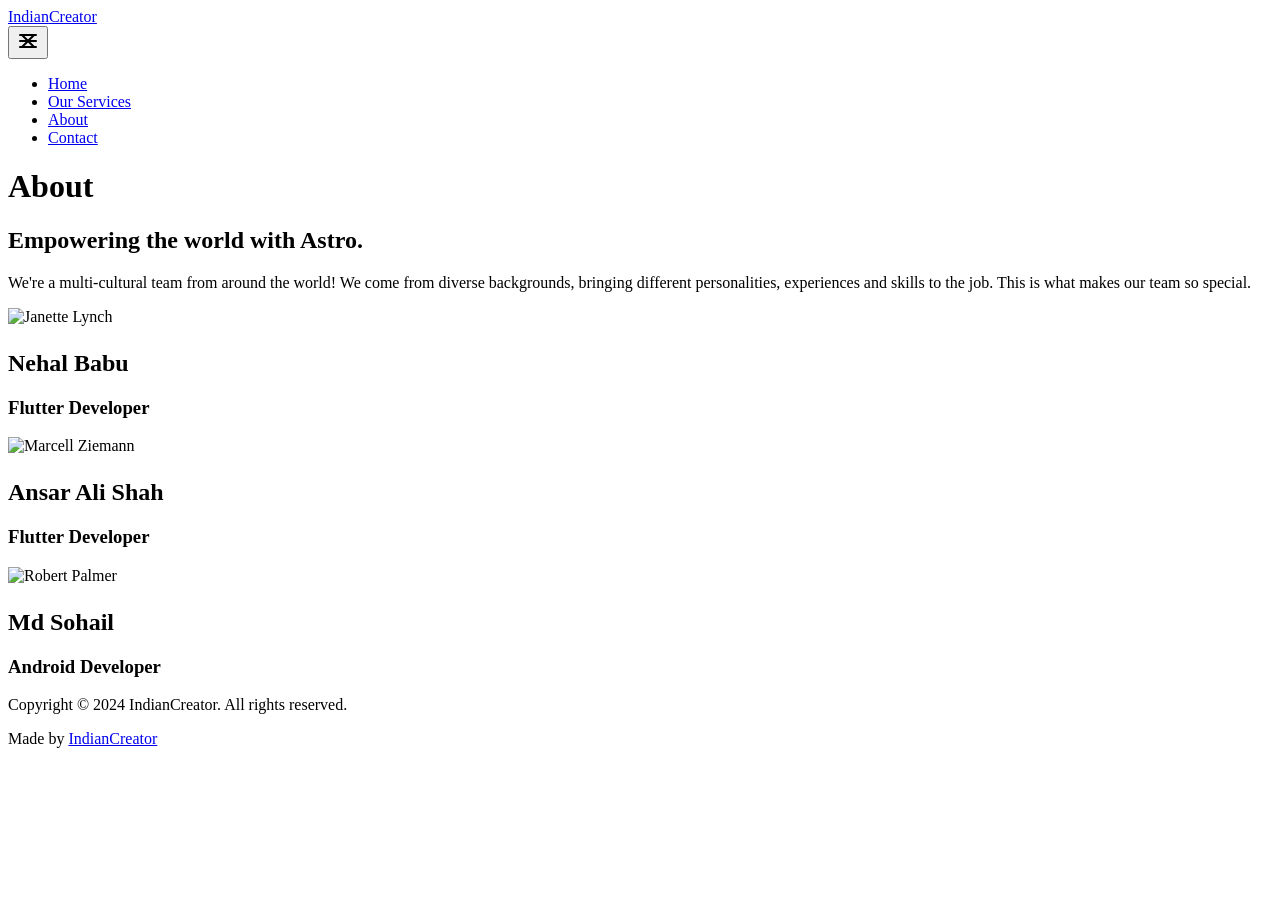
==== commit 4a28b605: "Add files via upload" ====
--- a/about/index.html
+++ b/about/index.html
@@ -1,4 +1,5 @@
-<!DOCTYPE html><html lang="en"> <head><meta charset="UTF-8"><meta name="viewport" content="width=device-width"><link rel="icon" type="image/svg+xml" href="/favicon.svg"><meta name="generator" content="Astro v3.6.5"><!-- <link rel="preload" as="image" href={src} alt="Hero" /> --><title>About | Astroship</title><link rel="canonical" href="https://astroship.web3templates.com/about/"><meta name="description" content="Astroship is a starter website template for Astro built with TailwindCSS."><meta name="robots" content="index, follow"><meta property="og:title" content="Astroship - Starter Template for Astro"><meta property="og:type" content="website"><meta property="og:image" content="https://astroship.web3templates.com/opengraph.jpg"><meta property="og:url" content="https://astroship.web3templates.com/about/"><meta property="og:image:url" content="https://astroship.web3templates.com/opengraph.jpg"><meta property="og:image:alt" content="Astroship Homepage Screenshot"><meta name="twitter:card" content="summary_large_image"><meta name="twitter:site" content="@web3templates"><meta name="twitter:creator" content="@surjithctly"><link rel="stylesheet" href="/_astro/about.baf70a32.css" /></head> <body> <div class="max-w-screen-xl mx-auto px-5">  <header class="flex flex-col lg:flex-row justify-between items-center my-5">  <div class="flex w-full lg:w-auto items-center justify-between"> <a href="/" class="text-lg"><span class="font-bold text-slate-800">Indian</span><span class="text-slate-500">Creator</span> </a> <div class="block lg:hidden"> <button id="astronav-menu" aria-label="Toggle Menu">  <svg fill="currentColor" class="w-4 h-4 text-gray-800" width="24" height="24" viewBox="0 0 24 24" xmlns="https://www.w3.org/2000/svg"> <title>Toggle Menu</title> <path class="astronav-close-icon astronav-toggle hidden" fill-rule="evenodd" clip-rule="evenodd" d="M18.278 16.864a1 1 0 01-1.414 1.414l-4.829-4.828-4.828 4.828a1 1 0 01-1.414-1.414l4.828-4.829-4.828-4.828a1 1 0 011.414-1.414l4.829 4.828 4.828-4.828a1 1 0 111.414 1.414l-4.828 4.829 4.828 4.828z"></path> <path class="astronav-open-icon astronav-toggle" fill-rule="evenodd" d="M4 5h16a1 1 0 010 2H4a1 1 0 110-2zm0 6h16a1 1 0 010 2H4a1 1 0 010-2zm0 6h16a1 1 0 010 2H4a1 1 0 010-2z"></path> </svg>  </button> </div> </div> <nav class="astronav-items astronav-toggle hidden w-full lg:w-auto mt-2 lg:flex lg:mt-0">  <ul class="flex flex-col lg:flex-row lg:gap-3"> <li> <a href="#" class="flex lg:px-3 py-2 items-center text-gray-600 hover:font-bold text-slate-800"> <span> Home</span> </a> </li><li> <a href="/pricing" class="flex lg:px-3 py-2 items-center text-gray-600 hover:font-bold text-slate-800"> <span> Our Services</span> </a> </li><li> <a href="/about" class="flex lg:px-3 py-2 items-center text-gray-600 hover:font-bold text-slate-800"> <span> About</span> </a> </li><li> <a href="/contact" class="flex lg:px-3 py-2 items-center text-gray-600 hover:font-bold text-slate-800"> <span> Contact</span> </a> </li> </ul>  </nav>  <script>(function(){const closeOnClick = false;
+<!DOCTYPE html><html lang="en"> <head><meta charset="UTF-8"><meta name="viewport" content="width=device-width"><link rel="icon" type="image/svg+xml" href="/favicon.svg"><meta name="generator" content="Astro v3.6.5"><!-- <link rel="preload" as="image" href={src} alt="Hero" /> --><title>About | Astroship</title><link rel="canonical" href="https://ansaralisahh.github.io/about/"><meta name="description" content="Astroship is a starter website template for Astro built with TailwindCSS."><meta name="robots" content="index, follow"><meta property="og:title" content="Astroship - Starter Template for Astro"><meta property="og:type" content="website"><meta property="og:image" content="https://ansaralisahh.github.io/opengraph.jpg"><meta property="og:url" content="https://ansaralisahh.github.io/about/"><meta property="og:image:url" content="https://ansaralisahh.github.io/opengraph.jpg"><meta property="og:image:alt" content="Astroship Homepage Screenshot"><meta name="twitter:card" content="summary_large_image"><meta name="twitter:site" content="@web3templates"><meta name="twitter:creator" content="@surjithctly"><style>@font-face{font-family:Inter Variable;font-style:normal;font-display:swap;font-weight:100 900;src:url(/_astro/inter-cyrillic-ext-wght-normal.1c3007b8.woff2) format("woff2-variations");unicode-range:U+0460-052F,U+1C80-1C88,U+20B4,U+2DE0-2DFF,U+A640-A69F,U+FE2E-FE2F}@font-face{font-family:Inter Variable;font-style:normal;font-display:swap;font-weight:100 900;src:url(/_astro/inter-cyrillic-wght-normal.eba94878.woff2) format("woff2-variations");unicode-range:U+0301,U+0400-045F,U+0490-0491,U+04B0-04B1,U+2116}@font-face{font-family:Inter Variable;font-style:normal;font-display:swap;font-weight:100 900;src:url(/_astro/inter-greek-ext-wght-normal.81f77e51.woff2) format("woff2-variations");unicode-range:U+1F00-1FFF}@font-face{font-family:Inter Variable;font-style:normal;font-display:swap;font-weight:100 900;src:url(/_astro/inter-greek-wght-normal.d92c6cbc.woff2) format("woff2-variations");unicode-range:U+0370-0377,U+037A-037F,U+0384-038A,U+038C,U+038E-03A1,U+03A3-03FF}@font-face{font-family:Inter Variable;font-style:normal;font-display:swap;font-weight:100 900;src:url(/_astro/inter-vietnamese-wght-normal.15df7612.woff2) format("woff2-variations");unicode-range:U+0102-0103,U+0110-0111,U+0128-0129,U+0168-0169,U+01A0-01A1,U+01AF-01B0,U+0300-0301,U+0303-0304,U+0308-0309,U+0323,U+0329,U+1EA0-1EF9,U+20AB}@font-face{font-family:Inter Variable;font-style:normal;font-display:swap;font-weight:100 900;src:url(/_astro/inter-latin-ext-wght-normal.a2bfd9fe.woff2) format("woff2-variations");unicode-range:U+0100-02AF,U+0304,U+0308,U+0329,U+1E00-1E9F,U+1EF2-1EFF,U+2020,U+20A0-20AB,U+20AD-20C0,U+2113,U+2C60-2C7F,U+A720-A7FF}@font-face{font-family:Inter Variable;font-style:normal;font-display:swap;font-weight:100 900;src:url(/_astro/inter-latin-wght-normal.88df0b5a.woff2) format("woff2-variations");unicode-range:U+0000-00FF,U+0131,U+0152-0153,U+02BB-02BC,U+02C6,U+02DA,U+02DC,U+0304,U+0308,U+0329,U+2000-206F,U+2074,U+20AC,U+2122,U+2191,U+2193,U+2212,U+2215,U+FEFF,U+FFFD}img{content-visibility:auto}
+</style></head> <body> <div class="max-w-screen-xl mx-auto px-5">  <header class="flex flex-col lg:flex-row justify-between items-center my-5">  <div class="flex w-full lg:w-auto items-center justify-between"> <a href="/" class="text-lg"><span class="font-bold text-slate-800">Indian</span><span class="text-slate-500">Creator</span> </a> <div class="block lg:hidden"> <button id="astronav-menu" aria-label="Toggle Menu">  <svg fill="currentColor" class="w-4 h-4 text-gray-800" width="24" height="24" viewBox="0 0 24 24" xmlns="https://www.w3.org/2000/svg"> <title>Toggle Menu</title> <path class="astronav-close-icon astronav-toggle hidden" fill-rule="evenodd" clip-rule="evenodd" d="M18.278 16.864a1 1 0 01-1.414 1.414l-4.829-4.828-4.828 4.828a1 1 0 01-1.414-1.414l4.828-4.829-4.828-4.828a1 1 0 011.414-1.414l4.829 4.828 4.828-4.828a1 1 0 111.414 1.414l-4.828 4.829 4.828 4.828z"></path> <path class="astronav-open-icon astronav-toggle" fill-rule="evenodd" d="M4 5h16a1 1 0 010 2H4a1 1 0 110-2zm0 6h16a1 1 0 010 2H4a1 1 0 010-2zm0 6h16a1 1 0 010 2H4a1 1 0 010-2z"></path> </svg>  </button> </div> </div> <nav class="astronav-items astronav-toggle hidden w-full lg:w-auto mt-2 lg:flex lg:mt-0">  <ul class="flex flex-col lg:flex-row lg:gap-3"> <li> <a href="#" class="flex lg:px-3 py-2 items-center text-gray-600 hover:font-bold text-slate-800"> <span> Home</span> </a> </li><li> <a href="/pricing" class="flex lg:px-3 py-2 items-center text-gray-600 hover:font-bold text-slate-800"> <span> Our Services</span> </a> </li><li> <a href="/about" class="flex lg:px-3 py-2 items-center text-gray-600 hover:font-bold text-slate-800"> <span> About</span> </a> </li><li> <a href="/contact" class="flex lg:px-3 py-2 items-center text-gray-600 hover:font-bold text-slate-800"> <span> Contact</span> </a> </li> </ul>  </nav>  <script>(function(){const closeOnClick = false;
 
 ["DOMContentLoaded", "astro:after-swap"].forEach((event) => {
   document.addEventListener(event, addListeners);
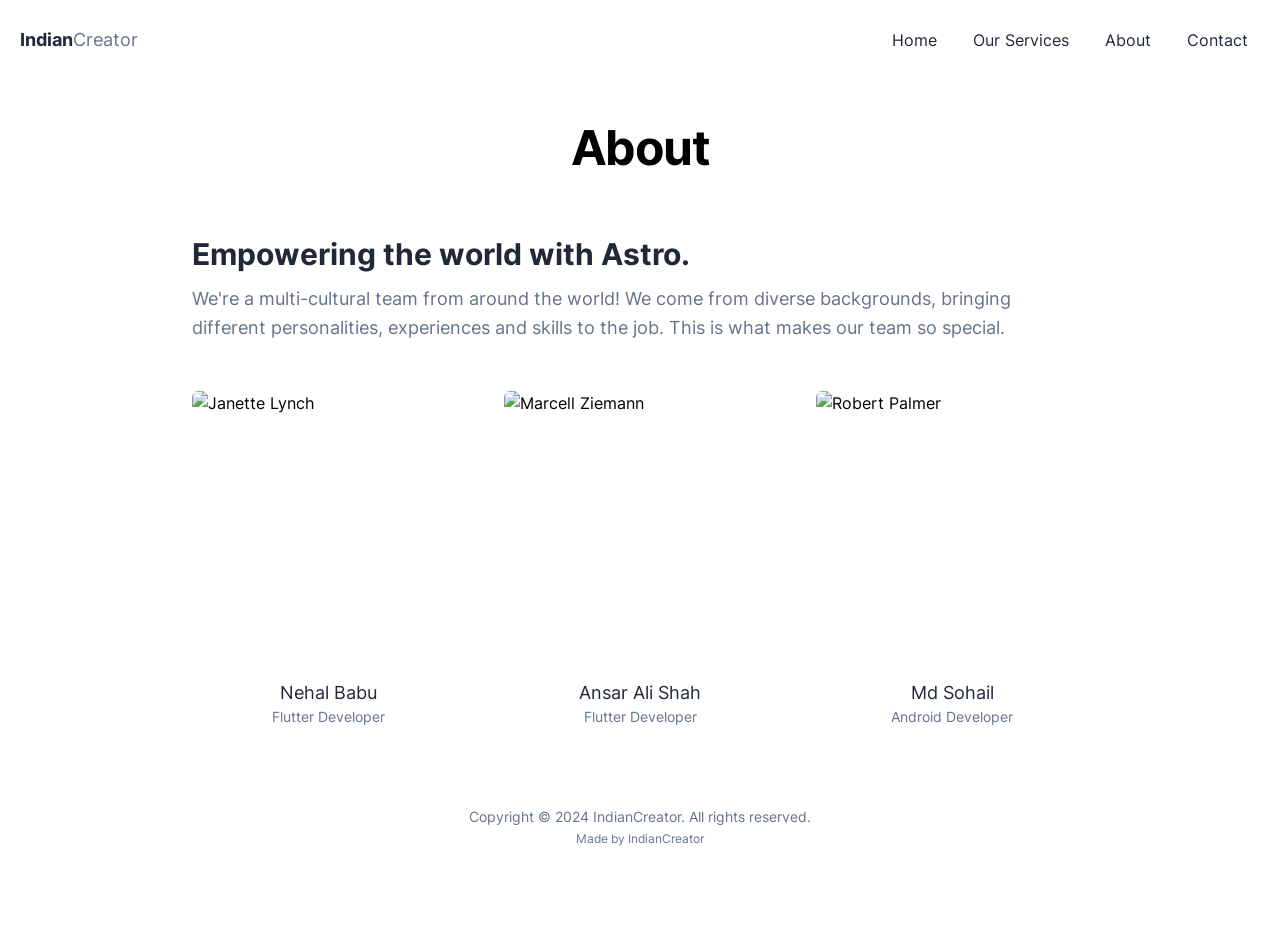
==== commit 6afc0f51: "Add files via upload" ====
--- a/about/index.html
+++ b/about/index.html
@@ -1,5 +1,4 @@
-<!DOCTYPE html><html lang="en"> <head><meta charset="UTF-8"><meta name="viewport" content="width=device-width"><link rel="icon" type="image/svg+xml" href="/favicon.svg"><meta name="generator" content="Astro v3.6.5"><!-- <link rel="preload" as="image" href={src} alt="Hero" /> --><title>About | Astroship</title><link rel="canonical" href="https://ansaralisahh.github.io/about/"><meta name="description" content="Astroship is a starter website template for Astro built with TailwindCSS."><meta name="robots" content="index, follow"><meta property="og:title" content="Astroship - Starter Template for Astro"><meta property="og:type" content="website"><meta property="og:image" content="https://ansaralisahh.github.io/opengraph.jpg"><meta property="og:url" content="https://ansaralisahh.github.io/about/"><meta property="og:image:url" content="https://ansaralisahh.github.io/opengraph.jpg"><meta property="og:image:alt" content="Astroship Homepage Screenshot"><meta name="twitter:card" content="summary_large_image"><meta name="twitter:site" content="@web3templates"><meta name="twitter:creator" content="@surjithctly"><style>@font-face{font-family:Inter Variable;font-style:normal;font-display:swap;font-weight:100 900;src:url(/_astro/inter-cyrillic-ext-wght-normal.1c3007b8.woff2) format("woff2-variations");unicode-range:U+0460-052F,U+1C80-1C88,U+20B4,U+2DE0-2DFF,U+A640-A69F,U+FE2E-FE2F}@font-face{font-family:Inter Variable;font-style:normal;font-display:swap;font-weight:100 900;src:url(/_astro/inter-cyrillic-wght-normal.eba94878.woff2) format("woff2-variations");unicode-range:U+0301,U+0400-045F,U+0490-0491,U+04B0-04B1,U+2116}@font-face{font-family:Inter Variable;font-style:normal;font-display:swap;font-weight:100 900;src:url(/_astro/inter-greek-ext-wght-normal.81f77e51.woff2) format("woff2-variations");unicode-range:U+1F00-1FFF}@font-face{font-family:Inter Variable;font-style:normal;font-display:swap;font-weight:100 900;src:url(/_astro/inter-greek-wght-normal.d92c6cbc.woff2) format("woff2-variations");unicode-range:U+0370-0377,U+037A-037F,U+0384-038A,U+038C,U+038E-03A1,U+03A3-03FF}@font-face{font-family:Inter Variable;font-style:normal;font-display:swap;font-weight:100 900;src:url(/_astro/inter-vietnamese-wght-normal.15df7612.woff2) format("woff2-variations");unicode-range:U+0102-0103,U+0110-0111,U+0128-0129,U+0168-0169,U+01A0-01A1,U+01AF-01B0,U+0300-0301,U+0303-0304,U+0308-0309,U+0323,U+0329,U+1EA0-1EF9,U+20AB}@font-face{font-family:Inter Variable;font-style:normal;font-display:swap;font-weight:100 900;src:url(/_astro/inter-latin-ext-wght-normal.a2bfd9fe.woff2) format("woff2-variations");unicode-range:U+0100-02AF,U+0304,U+0308,U+0329,U+1E00-1E9F,U+1EF2-1EFF,U+2020,U+20A0-20AB,U+20AD-20C0,U+2113,U+2C60-2C7F,U+A720-A7FF}@font-face{font-family:Inter Variable;font-style:normal;font-display:swap;font-weight:100 900;src:url(/_astro/inter-latin-wght-normal.88df0b5a.woff2) format("woff2-variations");unicode-range:U+0000-00FF,U+0131,U+0152-0153,U+02BB-02BC,U+02C6,U+02DA,U+02DC,U+0304,U+0308,U+0329,U+2000-206F,U+2074,U+20AC,U+2122,U+2191,U+2193,U+2212,U+2215,U+FEFF,U+FFFD}img{content-visibility:auto}
-</style></head> <body> <div class="max-w-screen-xl mx-auto px-5">  <header class="flex flex-col lg:flex-row justify-between items-center my-5">  <div class="flex w-full lg:w-auto items-center justify-between"> <a href="/" class="text-lg"><span class="font-bold text-slate-800">Indian</span><span class="text-slate-500">Creator</span> </a> <div class="block lg:hidden"> <button id="astronav-menu" aria-label="Toggle Menu">  <svg fill="currentColor" class="w-4 h-4 text-gray-800" width="24" height="24" viewBox="0 0 24 24" xmlns="https://www.w3.org/2000/svg"> <title>Toggle Menu</title> <path class="astronav-close-icon astronav-toggle hidden" fill-rule="evenodd" clip-rule="evenodd" d="M18.278 16.864a1 1 0 01-1.414 1.414l-4.829-4.828-4.828 4.828a1 1 0 01-1.414-1.414l4.828-4.829-4.828-4.828a1 1 0 011.414-1.414l4.829 4.828 4.828-4.828a1 1 0 111.414 1.414l-4.828 4.829 4.828 4.828z"></path> <path class="astronav-open-icon astronav-toggle" fill-rule="evenodd" d="M4 5h16a1 1 0 010 2H4a1 1 0 110-2zm0 6h16a1 1 0 010 2H4a1 1 0 010-2zm0 6h16a1 1 0 010 2H4a1 1 0 010-2z"></path> </svg>  </button> </div> </div> <nav class="astronav-items astronav-toggle hidden w-full lg:w-auto mt-2 lg:flex lg:mt-0">  <ul class="flex flex-col lg:flex-row lg:gap-3"> <li> <a href="#" class="flex lg:px-3 py-2 items-center text-gray-600 hover:font-bold text-slate-800"> <span> Home</span> </a> </li><li> <a href="/pricing" class="flex lg:px-3 py-2 items-center text-gray-600 hover:font-bold text-slate-800"> <span> Our Services</span> </a> </li><li> <a href="/about" class="flex lg:px-3 py-2 items-center text-gray-600 hover:font-bold text-slate-800"> <span> About</span> </a> </li><li> <a href="/contact" class="flex lg:px-3 py-2 items-center text-gray-600 hover:font-bold text-slate-800"> <span> Contact</span> </a> </li> </ul>  </nav>  <script>(function(){const closeOnClick = false;
+<!DOCTYPE html><html lang="en"> <head><meta charset="UTF-8"><meta name="viewport" content="width=device-width"><link rel="icon" type="image/svg+xml" href="/favicon.svg"><meta name="generator" content="Astro v3.6.5"><!-- <link rel="preload" as="image" href={src} alt="Hero" /> --><title>About | Astroship</title><link rel="canonical" href="https://astroship.web3templates.com/about/"><meta name="description" content="Astroship is a starter website template for Astro built with TailwindCSS."><meta name="robots" content="index, follow"><meta property="og:title" content="Astroship - Starter Template for Astro"><meta property="og:type" content="website"><meta property="og:image" content="https://astroship.web3templates.com/opengraph.jpg"><meta property="og:url" content="https://astroship.web3templates.com/about/"><meta property="og:image:url" content="https://astroship.web3templates.com/opengraph.jpg"><meta property="og:image:alt" content="Astroship Homepage Screenshot"><meta name="twitter:card" content="summary_large_image"><meta name="twitter:site" content="@web3templates"><meta name="twitter:creator" content="@surjithctly"><link rel="stylesheet" href="/_astro/about.baf70a32.css" /></head> <body> <div class="max-w-screen-xl mx-auto px-5">  <header class="flex flex-col lg:flex-row justify-between items-center my-5">  <div class="flex w-full lg:w-auto items-center justify-between"> <a href="/" class="text-lg"><span class="font-bold text-slate-800">Indian</span><span class="text-slate-500">Creator</span> </a> <div class="block lg:hidden"> <button id="astronav-menu" aria-label="Toggle Menu">  <svg fill="currentColor" class="w-4 h-4 text-gray-800" width="24" height="24" viewBox="0 0 24 24" xmlns="https://www.w3.org/2000/svg"> <title>Toggle Menu</title> <path class="astronav-close-icon astronav-toggle hidden" fill-rule="evenodd" clip-rule="evenodd" d="M18.278 16.864a1 1 0 01-1.414 1.414l-4.829-4.828-4.828 4.828a1 1 0 01-1.414-1.414l4.828-4.829-4.828-4.828a1 1 0 011.414-1.414l4.829 4.828 4.828-4.828a1 1 0 111.414 1.414l-4.828 4.829 4.828 4.828z"></path> <path class="astronav-open-icon astronav-toggle" fill-rule="evenodd" d="M4 5h16a1 1 0 010 2H4a1 1 0 110-2zm0 6h16a1 1 0 010 2H4a1 1 0 010-2zm0 6h16a1 1 0 010 2H4a1 1 0 010-2z"></path> </svg>  </button> </div> </div> <nav class="astronav-items astronav-toggle hidden w-full lg:w-auto mt-2 lg:flex lg:mt-0">  <ul class="flex flex-col lg:flex-row lg:gap-3"> <li> <a href="#" class="flex lg:px-3 py-2 items-center text-gray-600 hover:font-bold text-slate-800"> <span> Home</span> </a> </li><li> <a href="/pricing" class="flex lg:px-3 py-2 items-center text-gray-600 hover:font-bold text-slate-800"> <span> Our Services</span> </a> </li><li> <a href="/about" class="flex lg:px-3 py-2 items-center text-gray-600 hover:font-bold text-slate-800"> <span> About</span> </a> </li><li> <a href="/contact" class="flex lg:px-3 py-2 items-center text-gray-600 hover:font-bold text-slate-800"> <span> Contact</span> </a> </li> </ul>  </nav>  <script>(function(){const closeOnClick = false;
 
 ["DOMContentLoaded", "astro:after-swap"].forEach((event) => {
   document.addEventListener(event, addListeners);
--- a/_astro/about.baf70a32.css
+++ b/_astro/about.baf70a32.css
@@ -0,0 +1 @@
+*,:before,:after{box-sizing:border-box;border-width:0;border-style:solid;border-color:#e5e7eb}:before,:after{--tw-content: ""}html,:host{line-height:1.5;-webkit-text-size-adjust:100%;-moz-tab-size:4;-o-tab-size:4;tab-size:4;font-family:Inter Variable,Inter,ui-sans-serif,system-ui,sans-serif,"Apple Color Emoji","Segoe UI Emoji",Segoe UI Symbol,"Noto Color Emoji";font-feature-settings:normal;font-variation-settings:normal;-webkit-tap-highlight-color:transparent}body{margin:0;line-height:inherit}hr{height:0;color:inherit;border-top-width:1px}abbr:where([title]){-webkit-text-decoration:underline dotted;text-decoration:underline dotted}h1,h2,h3,h4,h5,h6{font-size:inherit;font-weight:inherit}a{color:inherit;text-decoration:inherit}b,strong{font-weight:bolder}code,kbd,samp,pre{font-family:ui-monospace,SFMono-Regular,Menlo,Monaco,Consolas,Liberation Mono,Courier New,monospace;font-feature-settings:normal;font-variation-settings:normal;font-size:1em}small{font-size:80%}sub,sup{font-size:75%;line-height:0;position:relative;vertical-align:baseline}sub{bottom:-.25em}sup{top:-.5em}table{text-indent:0;border-color:inherit;border-collapse:collapse}button,input,optgroup,select,textarea{font-family:inherit;font-feature-settings:inherit;font-variation-settings:inherit;font-size:100%;font-weight:inherit;line-height:inherit;color:inherit;margin:0;padding:0}button,select{text-transform:none}button,[type=button],[type=reset],[type=submit]{-webkit-appearance:button;background-color:transparent;background-image:none}:-moz-focusring{outline:auto}:-moz-ui-invalid{box-shadow:none}progress{vertical-align:baseline}::-webkit-inner-spin-button,::-webkit-outer-spin-button{height:auto}[type=search]{-webkit-appearance:textfield;outline-offset:-2px}::-webkit-search-decoration{-webkit-appearance:none}::-webkit-file-upload-button{-webkit-appearance:button;font:inherit}summary{display:list-item}blockquote,dl,dd,h1,h2,h3,h4,h5,h6,hr,figure,p,pre{margin:0}fieldset{margin:0;padding:0}legend{padding:0}ol,ul,menu{list-style:none;margin:0;padding:0}dialog{padding:0}textarea{resize:vertical}input::-moz-placeholder,textarea::-moz-placeholder{opacity:1;color:#9ca3af}input::placeholder,textarea::placeholder{opacity:1;color:#9ca3af}button,[role=button]{cursor:pointer}:disabled{cursor:default}img,svg,video,canvas,audio,iframe,embed,object{display:block;vertical-align:middle}img,video{max-width:100%;height:auto}[hidden]{display:none}*,:before,:after{--tw-border-spacing-x: 0;--tw-border-spacing-y: 0;--tw-translate-x: 0;--tw-translate-y: 0;--tw-rotate: 0;--tw-skew-x: 0;--tw-skew-y: 0;--tw-scale-x: 1;--tw-scale-y: 1;--tw-pan-x: ;--tw-pan-y: ;--tw-pinch-zoom: ;--tw-scroll-snap-strictness: proximity;--tw-gradient-from-position: ;--tw-gradient-via-position: ;--tw-gradient-to-position: ;--tw-ordinal: ;--tw-slashed-zero: ;--tw-numeric-figure: ;--tw-numeric-spacing: ;--tw-numeric-fraction: ;--tw-ring-inset: ;--tw-ring-offset-width: 0px;--tw-ring-offset-color: #fff;--tw-ring-color: rgb(59 130 246 / .5);--tw-ring-offset-shadow: 0 0 #0000;--tw-ring-shadow: 0 0 #0000;--tw-shadow: 0 0 #0000;--tw-shadow-colored: 0 0 #0000;--tw-blur: ;--tw-brightness: ;--tw-contrast: ;--tw-grayscale: ;--tw-hue-rotate: ;--tw-invert: ;--tw-saturate: ;--tw-sepia: ;--tw-drop-shadow: ;--tw-backdrop-blur: ;--tw-backdrop-brightness: ;--tw-backdrop-contrast: ;--tw-backdrop-grayscale: ;--tw-backdrop-hue-rotate: ;--tw-backdrop-invert: ;--tw-backdrop-opacity: ;--tw-backdrop-saturate: ;--tw-backdrop-sepia: }::backdrop{--tw-border-spacing-x: 0;--tw-border-spacing-y: 0;--tw-translate-x: 0;--tw-translate-y: 0;--tw-rotate: 0;--tw-skew-x: 0;--tw-skew-y: 0;--tw-scale-x: 1;--tw-scale-y: 1;--tw-pan-x: ;--tw-pan-y: ;--tw-pinch-zoom: ;--tw-scroll-snap-strictness: proximity;--tw-gradient-from-position: ;--tw-gradient-via-position: ;--tw-gradient-to-position: ;--tw-ordinal: ;--tw-slashed-zero: ;--tw-numeric-figure: ;--tw-numeric-spacing: ;--tw-numeric-fraction: ;--tw-ring-inset: ;--tw-ring-offset-width: 0px;--tw-ring-offset-color: #fff;--tw-ring-color: rgb(59 130 246 / .5);--tw-ring-offset-shadow: 0 0 #0000;--tw-ring-shadow: 0 0 #0000;--tw-shadow: 0 0 #0000;--tw-shadow-colored: 0 0 #0000;--tw-blur: ;--tw-brightness: ;--tw-contrast: ;--tw-grayscale: ;--tw-hue-rotate: ;--tw-invert: ;--tw-saturate: ;--tw-sepia: ;--tw-drop-shadow: ;--tw-backdrop-blur: ;--tw-backdrop-brightness: ;--tw-backdrop-contrast: ;--tw-backdrop-grayscale: ;--tw-backdrop-hue-rotate: ;--tw-backdrop-invert: ;--tw-backdrop-opacity: ;--tw-backdrop-saturate: ;--tw-backdrop-sepia: }.prose{color:var(--tw-prose-body);max-width:65ch}.prose :where(p):not(:where([class~=not-prose],[class~=not-prose] *)){margin-top:1.25em;margin-bottom:1.25em}.prose :where([class~=lead]):not(:where([class~=not-prose],[class~=not-prose] *)){color:var(--tw-prose-lead);font-size:1.25em;line-height:1.6;margin-top:1.2em;margin-bottom:1.2em}.prose :where(a):not(:where([class~=not-prose],[class~=not-prose] *)){color:var(--tw-prose-links);text-decoration:underline;font-weight:500}.prose :where(strong):not(:where([class~=not-prose],[class~=not-prose] *)){color:var(--tw-prose-bold);font-weight:600}.prose :where(a strong):not(:where([class~=not-prose],[class~=not-prose] *)){color:inherit}.prose :where(blockquote strong):not(:where([class~=not-prose],[class~=not-prose] *)){color:inherit}.prose :where(thead th strong):not(:where([class~=not-prose],[class~=not-prose] *)){color:inherit}.prose :where(ol):not(:where([class~=not-prose],[class~=not-prose] *)){list-style-type:decimal;margin-top:1.25em;margin-bottom:1.25em;padding-left:1.625em}.prose :where(ol[type=A]):not(:where([class~=not-prose],[class~=not-prose] *)){list-style-type:upper-alpha}.prose :where(ol[type=a]):not(:where([class~=not-prose],[class~=not-prose] *)){list-style-type:lower-alpha}.prose :where(ol[type=A s]):not(:where([class~=not-prose],[class~=not-prose] *)){list-style-type:upper-alpha}.prose :where(ol[type=a s]):not(:where([class~=not-prose],[class~=not-prose] *)){list-style-type:lower-alpha}.prose :where(ol[type=I]):not(:where([class~=not-prose],[class~=not-prose] *)){list-style-type:upper-roman}.prose :where(ol[type=i]):not(:where([class~=not-prose],[class~=not-prose] *)){list-style-type:lower-roman}.prose :where(ol[type=I s]):not(:where([class~=not-prose],[class~=not-prose] *)){list-style-type:upper-roman}.prose :where(ol[type=i s]):not(:where([class~=not-prose],[class~=not-prose] *)){list-style-type:lower-roman}.prose :where(ol[type="1"]):not(:where([class~=not-prose],[class~=not-prose] *)){list-style-type:decimal}.prose :where(ul):not(:where([class~=not-prose],[class~=not-prose] *)){list-style-type:disc;margin-top:1.25em;margin-bottom:1.25em;padding-left:1.625em}.prose :where(ol>li):not(:where([class~=not-prose],[class~=not-prose] *))::marker{font-weight:400;color:var(--tw-prose-counters)}.prose :where(ul>li):not(:where([class~=not-prose],[class~=not-prose] *))::marker{color:var(--tw-prose-bullets)}.prose :where(dt):not(:where([class~=not-prose],[class~=not-prose] *)){color:var(--tw-prose-headings);font-weight:600;margin-top:1.25em}.prose :where(hr):not(:where([class~=not-prose],[class~=not-prose] *)){border-color:var(--tw-prose-hr);border-top-width:1px;margin-top:3em;margin-bottom:3em}.prose :where(blockquote):not(:where([class~=not-prose],[class~=not-prose] *)){font-weight:500;font-style:italic;color:var(--tw-prose-quotes);border-left-width:.25rem;border-left-color:var(--tw-prose-quote-borders);quotes:"“""”""‘""’";margin-top:1.6em;margin-bottom:1.6em;padding-left:1em}.prose :where(blockquote p:first-of-type):not(:where([class~=not-prose],[class~=not-prose] *)):before{content:open-quote}.prose :where(blockquote p:last-of-type):not(:where([class~=not-prose],[class~=not-prose] *)):after{content:close-quote}.prose :where(h1):not(:where([class~=not-prose],[class~=not-prose] *)){color:var(--tw-prose-headings);font-weight:800;font-size:2.25em;margin-top:0;margin-bottom:.8888889em;line-height:1.1111111}.prose :where(h1 strong):not(:where([class~=not-prose],[class~=not-prose] *)){font-weight:900;color:inherit}.prose :where(h2):not(:where([class~=not-prose],[class~=not-prose] *)){color:var(--tw-prose-headings);font-weight:700;font-size:1.5em;margin-top:2em;margin-bottom:1em;line-height:1.3333333}.prose :where(h2 strong):not(:where([class~=not-prose],[class~=not-prose] *)){font-weight:800;color:inherit}.prose :where(h3):not(:where([class~=not-prose],[class~=not-prose] *)){color:var(--tw-prose-headings);font-weight:600;font-size:1.25em;margin-top:1.6em;margin-bottom:.6em;line-height:1.6}.prose :where(h3 strong):not(:where([class~=not-prose],[class~=not-prose] *)){font-weight:700;color:inherit}.prose :where(h4):not(:where([class~=not-prose],[class~=not-prose] *)){color:var(--tw-prose-headings);font-weight:600;margin-top:1.5em;margin-bottom:.5em;line-height:1.5}.prose :where(h4 strong):not(:where([class~=not-prose],[class~=not-prose] *)){font-weight:700;color:inherit}.prose :where(img):not(:where([class~=not-prose],[class~=not-prose] *)){margin-top:2em;margin-bottom:2em}.prose :where(picture):not(:where([class~=not-prose],[class~=not-prose] *)){display:block;margin-top:2em;margin-bottom:2em}.prose :where(kbd):not(:where([class~=not-prose],[class~=not-prose] *)){font-weight:500;font-family:inherit;color:var(--tw-prose-kbd);box-shadow:0 0 0 1px rgb(var(--tw-prose-kbd-shadows) / 10%),0 3px 0 rgb(var(--tw-prose-kbd-shadows) / 10%);font-size:.875em;border-radius:.3125rem;padding:.1875em .375em}.prose :where(code):not(:where([class~=not-prose],[class~=not-prose] *)){color:var(--tw-prose-code);font-weight:600;font-size:.875em}.prose :where(code):not(:where([class~=not-prose],[class~=not-prose] *)):before{content:"`"}.prose :where(code):not(:where([class~=not-prose],[class~=not-prose] *)):after{content:"`"}.prose :where(a code):not(:where([class~=not-prose],[class~=not-prose] *)){color:inherit}.prose :where(h1 code):not(:where([class~=not-prose],[class~=not-prose] *)){color:inherit}.prose :where(h2 code):not(:where([class~=not-prose],[class~=not-prose] *)){color:inherit;font-size:.875em}.prose :where(h3 code):not(:where([class~=not-prose],[class~=not-prose] *)){color:inherit;font-size:.9em}.prose :where(h4 code):not(:where([class~=not-prose],[class~=not-prose] *)){color:inherit}.prose :where(blockquote code):not(:where([class~=not-prose],[class~=not-prose] *)){color:inherit}.prose :where(thead th code):not(:where([class~=not-prose],[class~=not-prose] *)){color:inherit}.prose :where(pre):not(:where([class~=not-prose],[class~=not-prose] *)){color:var(--tw-prose-pre-code);background-color:var(--tw-prose-pre-bg);overflow-x:auto;font-weight:400;font-size:.875em;line-height:1.7142857;margin-top:1.7142857em;margin-bottom:1.7142857em;border-radius:.375rem;padding:.8571429em 1.1428571em}.prose :where(pre code):not(:where([class~=not-prose],[class~=not-prose] *)){background-color:transparent;border-width:0;border-radius:0;padding:0;font-weight:inherit;color:inherit;font-size:inherit;font-family:inherit;line-height:inherit}.prose :where(pre code):not(:where([class~=not-prose],[class~=not-prose] *)):before{content:none}.prose :where(pre code):not(:where([class~=not-prose],[class~=not-prose] *)):after{content:none}.prose :where(table):not(:where([class~=not-prose],[class~=not-prose] *)){width:100%;table-layout:auto;text-align:left;margin-top:2em;margin-bottom:2em;font-size:.875em;line-height:1.7142857}.prose :where(thead):not(:where([class~=not-prose],[class~=not-prose] *)){border-bottom-width:1px;border-bottom-color:var(--tw-prose-th-borders)}.prose :where(thead th):not(:where([class~=not-prose],[class~=not-prose] *)){color:var(--tw-prose-headings);font-weight:600;vertical-align:bottom;padding-right:.5714286em;padding-bottom:.5714286em;padding-left:.5714286em}.prose :where(tbody tr):not(:where([class~=not-prose],[class~=not-prose] *)){border-bottom-width:1px;border-bottom-color:var(--tw-prose-td-borders)}.prose :where(tbody tr:last-child):not(:where([class~=not-prose],[class~=not-prose] *)){border-bottom-width:0}.prose :where(tbody td):not(:where([class~=not-prose],[class~=not-prose] *)){vertical-align:baseline}.prose :where(tfoot):not(:where([class~=not-prose],[class~=not-prose] *)){border-top-width:1px;border-top-color:var(--tw-prose-th-borders)}.prose :where(tfoot td):not(:where([class~=not-prose],[class~=not-prose] *)){vertical-align:top}.prose :where(figure>*):not(:where([class~=not-prose],[class~=not-prose] *)){margin-top:0;margin-bottom:0}.prose :where(figcaption):not(:where([class~=not-prose],[class~=not-prose] *)){color:var(--tw-prose-captions);font-size:.875em;line-height:1.4285714;margin-top:.8571429em}.prose{--tw-prose-body: #374151;--tw-prose-headings: #111827;--tw-prose-lead: #4b5563;--tw-prose-links: #111827;--tw-prose-bold: #111827;--tw-prose-counters: #6b7280;--tw-prose-bullets: #d1d5db;--tw-prose-hr: #e5e7eb;--tw-prose-quotes: #111827;--tw-prose-quote-borders: #e5e7eb;--tw-prose-captions: #6b7280;--tw-prose-kbd: #111827;--tw-prose-kbd-shadows: 17 24 39;--tw-prose-code: #111827;--tw-prose-pre-code: #e5e7eb;--tw-prose-pre-bg: #1f2937;--tw-prose-th-borders: #d1d5db;--tw-prose-td-borders: #e5e7eb;--tw-prose-invert-body: #d1d5db;--tw-prose-invert-headings: #fff;--tw-prose-invert-lead: #9ca3af;--tw-prose-invert-links: #fff;--tw-prose-invert-bold: #fff;--tw-prose-invert-counters: #9ca3af;--tw-prose-invert-bullets: #4b5563;--tw-prose-invert-hr: #374151;--tw-prose-invert-quotes: #f3f4f6;--tw-prose-invert-quote-borders: #374151;--tw-prose-invert-captions: #9ca3af;--tw-prose-invert-kbd: #fff;--tw-prose-invert-kbd-shadows: 255 255 255;--tw-prose-invert-code: #fff;--tw-prose-invert-pre-code: #d1d5db;--tw-prose-invert-pre-bg: rgb(0 0 0 / 50%);--tw-prose-invert-th-borders: #4b5563;--tw-prose-invert-td-borders: #374151;font-size:1rem;line-height:1.75}.prose :where(picture>img):not(:where([class~=not-prose],[class~=not-prose] *)){margin-top:0;margin-bottom:0}.prose :where(video):not(:where([class~=not-prose],[class~=not-prose] *)){margin-top:2em;margin-bottom:2em}.prose :where(li):not(:where([class~=not-prose],[class~=not-prose] *)){margin-top:.5em;margin-bottom:.5em}.prose :where(ol>li):not(:where([class~=not-prose],[class~=not-prose] *)){padding-left:.375em}.prose :where(ul>li):not(:where([class~=not-prose],[class~=not-prose] *)){padding-left:.375em}.prose :where(.prose>ul>li p):not(:where([class~=not-prose],[class~=not-prose] *)){margin-top:.75em;margin-bottom:.75em}.prose :where(.prose>ul>li>*:first-child):not(:where([class~=not-prose],[class~=not-prose] *)){margin-top:1.25em}.prose :where(.prose>ul>li>*:last-child):not(:where([class~=not-prose],[class~=not-prose] *)){margin-bottom:1.25em}.prose :where(.prose>ol>li>*:first-child):not(:where([class~=not-prose],[class~=not-prose] *)){margin-top:1.25em}.prose :where(.prose>ol>li>*:last-child):not(:where([class~=not-prose],[class~=not-prose] *)){margin-bottom:1.25em}.prose :where(ul ul,ul ol,ol ul,ol ol):not(:where([class~=not-prose],[class~=not-prose] *)){margin-top:.75em;margin-bottom:.75em}.prose :where(dl):not(:where([class~=not-prose],[class~=not-prose] *)){margin-top:1.25em;margin-bottom:1.25em}.prose :where(dd):not(:where([class~=not-prose],[class~=not-prose] *)){margin-top:.5em;padding-left:1.625em}.prose :where(hr+*):not(:where([class~=not-prose],[class~=not-prose] *)){margin-top:0}.prose :where(h2+*):not(:where([class~=not-prose],[class~=not-prose] *)){margin-top:0}.prose :where(h3+*):not(:where([class~=not-prose],[class~=not-prose] *)){margin-top:0}.prose :where(h4+*):not(:where([class~=not-prose],[class~=not-prose] *)){margin-top:0}.prose :where(thead th:first-child):not(:where([class~=not-prose],[class~=not-prose] *)){padding-left:0}.prose :where(thead th:last-child):not(:where([class~=not-prose],[class~=not-prose] *)){padding-right:0}.prose :where(tbody td,tfoot td):not(:where([class~=not-prose],[class~=not-prose] *)){padding:.5714286em}.prose :where(tbody td:first-child,tfoot td:first-child):not(:where([class~=not-prose],[class~=not-prose] *)){padding-left:0}.prose :where(tbody td:last-child,tfoot td:last-child):not(:where([class~=not-prose],[class~=not-prose] *)){padding-right:0}.prose :where(figure):not(:where([class~=not-prose],[class~=not-prose] *)){margin-top:2em;margin-bottom:2em}.prose :where(.prose>:first-child):not(:where([class~=not-prose],[class~=not-prose] *)){margin-top:0}.prose :where(.prose>:last-child):not(:where([class~=not-prose],[class~=not-prose] *)){margin-bottom:0}.prose-lg{font-size:1.125rem;line-height:1.7777778}.prose-lg :where(p):not(:where([class~=not-prose],[class~=not-prose] *)){margin-top:1.3333333em;margin-bottom:1.3333333em}.prose-lg :where([class~=lead]):not(:where([class~=not-prose],[class~=not-prose] *)){font-size:1.2222222em;line-height:1.4545455;margin-top:1.0909091em;margin-bottom:1.0909091em}.prose-lg :where(blockquote):not(:where([class~=not-prose],[class~=not-prose] *)){margin-top:1.6666667em;margin-bottom:1.6666667em;padding-left:1em}.prose-lg :where(h1):not(:where([class~=not-prose],[class~=not-prose] *)){font-size:2.6666667em;margin-top:0;margin-bottom:.8333333em;line-height:1}.prose-lg :where(h2):not(:where([class~=not-prose],[class~=not-prose] *)){font-size:1.6666667em;margin-top:1.8666667em;margin-bottom:1.0666667em;line-height:1.3333333}.prose-lg :where(h3):not(:where([class~=not-prose],[class~=not-prose] *)){font-size:1.3333333em;margin-top:1.6666667em;margin-bottom:.6666667em;line-height:1.5}.prose-lg :where(h4):not(:where([class~=not-prose],[class~=not-prose] *)){margin-top:1.7777778em;margin-bottom:.4444444em;line-height:1.5555556}.prose-lg :where(img):not(:where([class~=not-prose],[class~=not-prose] *)){margin-top:1.7777778em;margin-bottom:1.7777778em}.prose-lg :where(picture):not(:where([class~=not-prose],[class~=not-prose] *)){margin-top:1.7777778em;margin-bottom:1.7777778em}.prose-lg :where(picture>img):not(:where([class~=not-prose],[class~=not-prose] *)){margin-top:0;margin-bottom:0}.prose-lg :where(video):not(:where([class~=not-prose],[class~=not-prose] *)){margin-top:1.7777778em;margin-bottom:1.7777778em}.prose-lg :where(kbd):not(:where([class~=not-prose],[class~=not-prose] *)){font-size:.8888889em;border-radius:.3125rem;padding:.2222222em .4444444em}.prose-lg :where(code):not(:where([class~=not-prose],[class~=not-prose] *)){font-size:.8888889em}.prose-lg :where(h2 code):not(:where([class~=not-prose],[class~=not-prose] *)){font-size:.8666667em}.prose-lg :where(h3 code):not(:where([class~=not-prose],[class~=not-prose] *)){font-size:.875em}.prose-lg :where(pre):not(:where([class~=not-prose],[class~=not-prose] *)){font-size:.8888889em;line-height:1.75;margin-top:2em;margin-bottom:2em;border-radius:.375rem;padding:1em 1.5em}.prose-lg :where(ol):not(:where([class~=not-prose],[class~=not-prose] *)){margin-top:1.3333333em;margin-bottom:1.3333333em;padding-left:1.5555556em}.prose-lg :where(ul):not(:where([class~=not-prose],[class~=not-prose] *)){margin-top:1.3333333em;margin-bottom:1.3333333em;padding-left:1.5555556em}.prose-lg :where(li):not(:where([class~=not-prose],[class~=not-prose] *)){margin-top:.6666667em;margin-bottom:.6666667em}.prose-lg :where(ol>li):not(:where([class~=not-prose],[class~=not-prose] *)){padding-left:.4444444em}.prose-lg :where(ul>li):not(:where([class~=not-prose],[class~=not-prose] *)){padding-left:.4444444em}.prose-lg :where(.prose-lg>ul>li p):not(:where([class~=not-prose],[class~=not-prose] *)){margin-top:.8888889em;margin-bottom:.8888889em}.prose-lg :where(.prose-lg>ul>li>*:first-child):not(:where([class~=not-prose],[class~=not-prose] *)){margin-top:1.3333333em}.prose-lg :where(.prose-lg>ul>li>*:last-child):not(:where([class~=not-prose],[class~=not-prose] *)){margin-bottom:1.3333333em}.prose-lg :where(.prose-lg>ol>li>*:first-child):not(:where([class~=not-prose],[class~=not-prose] *)){margin-top:1.3333333em}.prose-lg :where(.prose-lg>ol>li>*:last-child):not(:where([class~=not-prose],[class~=not-prose] *)){margin-bottom:1.3333333em}.prose-lg :where(ul ul,ul ol,ol ul,ol ol):not(:where([class~=not-prose],[class~=not-prose] *)){margin-top:.8888889em;margin-bottom:.8888889em}.prose-lg :where(dl):not(:where([class~=not-prose],[class~=not-prose] *)){margin-top:1.3333333em;margin-bottom:1.3333333em}.prose-lg :where(dt):not(:where([class~=not-prose],[class~=not-prose] *)){margin-top:1.3333333em}.prose-lg :where(dd):not(:where([class~=not-prose],[class~=not-prose] *)){margin-top:.6666667em;padding-left:1.5555556em}.prose-lg :where(hr):not(:where([class~=not-prose],[class~=not-prose] *)){margin-top:3.1111111em;margin-bottom:3.1111111em}.prose-lg :where(hr+*):not(:where([class~=not-prose],[class~=not-prose] *)){margin-top:0}.prose-lg :where(h2+*):not(:where([class~=not-prose],[class~=not-prose] *)){margin-top:0}.prose-lg :where(h3+*):not(:where([class~=not-prose],[class~=not-prose] *)){margin-top:0}.prose-lg :where(h4+*):not(:where([class~=not-prose],[class~=not-prose] *)){margin-top:0}.prose-lg :where(table):not(:where([class~=not-prose],[class~=not-prose] *)){font-size:.8888889em;line-height:1.5}.prose-lg :where(thead th):not(:where([class~=not-prose],[class~=not-prose] *)){padding-right:.75em;padding-bottom:.75em;padding-left:.75em}.prose-lg :where(thead th:first-child):not(:where([class~=not-prose],[class~=not-prose] *)){padding-left:0}.prose-lg :where(thead th:last-child):not(:where([class~=not-prose],[class~=not-prose] *)){padding-right:0}.prose-lg :where(tbody td,tfoot td):not(:where([class~=not-prose],[class~=not-prose] *)){padding:.75em}.prose-lg :where(tbody td:first-child,tfoot td:first-child):not(:where([class~=not-prose],[class~=not-prose] *)){padding-left:0}.prose-lg :where(tbody td:last-child,tfoot td:last-child):not(:where([class~=not-prose],[class~=not-prose] *)){padding-right:0}.prose-lg :where(figure):not(:where([class~=not-prose],[class~=not-prose] *)){margin-top:1.7777778em;margin-bottom:1.7777778em}.prose-lg :where(figure>*):not(:where([class~=not-prose],[class~=not-prose] *)){margin-top:0;margin-bottom:0}.prose-lg :where(figcaption):not(:where([class~=not-prose],[class~=not-prose] *)){font-size:.8888889em;line-height:1.5;margin-top:1em}.prose-lg :where(.prose-lg>:first-child):not(:where([class~=not-prose],[class~=not-prose] *)){margin-top:0}.prose-lg :where(.prose-lg>:last-child):not(:where([class~=not-prose],[class~=not-prose] *)){margin-bottom:0}.sr-only{position:absolute;width:1px;height:1px;padding:0;margin:-1px;overflow:hidden;clip:rect(0,0,0,0);white-space:nowrap;border-width:0}.relative{position:relative}.z-10{z-index:10}.order-first{order:-9999}.mx-auto{margin-left:auto;margin-right:auto}.my-20{margin-top:5rem;margin-bottom:5rem}.my-5{margin-top:1.25rem;margin-bottom:1.25rem}.mb-3{margin-bottom:.75rem}.mb-5{margin-bottom:1.25rem}.mt-0{margin-top:0}.mt-0\.5{margin-top:.125rem}.mt-1{margin-top:.25rem}.mt-10{margin-top:2.5rem}.mt-12{margin-top:3rem}.mt-14{margin-top:3.5rem}.mt-16{margin-top:4rem}.mt-2{margin-top:.5rem}.mt-20{margin-top:5rem}.mt-24{margin-top:6rem}.mt-3{margin-top:.75rem}.mt-4{margin-top:1rem}.mt-5{margin-top:1.25rem}.mt-6{margin-top:1.5rem}.mt-8{margin-top:2rem}.block{display:block}.flex{display:flex}.grid{display:grid}.hidden{display:none}.aspect-square{aspect-ratio:1 / 1}.h-3{height:.75rem}.h-36{height:9rem}.h-4{height:1rem}.h-5{height:1.25rem}.h-6{height:1.5rem}.h-8{height:2rem}.min-h-\[calc\(100vh-16rem\)\]{min-height:calc(100vh - 16rem)}.w-3{width:.75rem}.w-4{width:1rem}.w-5{width:1.25rem}.w-6{width:1.5rem}.w-8{width:2rem}.w-full{width:100%}.max-w-3xl{max-width:48rem}.max-w-4xl{max-width:56rem}.max-w-5xl{max-width:64rem}.max-w-\[735px\]{max-width:735px}.max-w-screen-lg{max-width:1024px}.max-w-screen-xl{max-width:1280px}.max-w-xl{max-width:36rem}.shrink-0{flex-shrink:0}.origin-top-left{transform-origin:top left}.origin-top-right{transform-origin:top right}.transform{transform:translate(var(--tw-translate-x),var(--tw-translate-y)) rotate(var(--tw-rotate)) skew(var(--tw-skew-x)) skewY(var(--tw-skew-y)) scaleX(var(--tw-scale-x)) scaleY(var(--tw-scale-y))}.flex-col{flex-direction:column}.flex-wrap{flex-wrap:wrap}.place-items-center{place-items:center}.items-start{align-items:flex-start}.items-center{align-items:center}.justify-center{justify-content:center}.justify-between{justify-content:space-between}.gap-1{gap:.25rem}.gap-10{gap:2.5rem}.gap-16{gap:4rem}.gap-2{gap:.5rem}.gap-3{gap:.75rem}.gap-4{gap:1rem}.gap-5{gap:1.25rem}.gap-8{gap:2rem}.gap-y-4{row-gap:1rem}.space-x-2>:not([hidden])~:not([hidden]){--tw-space-x-reverse: 0;margin-right:calc(.5rem * var(--tw-space-x-reverse));margin-left:calc(.5rem * calc(1 - var(--tw-space-x-reverse)))}.rounded{border-radius:.25rem}.rounded-full{border-radius:9999px}.rounded-lg{border-radius:.5rem}.rounded-md{border-radius:.375rem}.border-2{border-width:2px}.border-\[\#D8DEE9\]{--tw-border-opacity: 1;border-color:rgb(216 222 233 / var(--tw-border-opacity))}.border-black{--tw-border-opacity: 1;border-color:rgb(0 0 0 / var(--tw-border-opacity))}.border-gray-300{--tw-border-opacity: 1;border-color:rgb(209 213 219 / var(--tw-border-opacity))}.border-transparent{border-color:transparent}.border-opacity-50{--tw-border-opacity: .5}.bg-black{--tw-bg-opacity: 1;background-color:rgb(0 0 0 / var(--tw-bg-opacity))}.bg-gray-100{--tw-bg-opacity: 1;background-color:rgb(243 244 246 / var(--tw-bg-opacity))}.bg-white{--tw-bg-opacity: 1;background-color:rgb(255 255 255 / var(--tw-bg-opacity))}.object-cover{-o-object-fit:cover;object-fit:cover}.object-center{-o-object-position:center;object-position:center}.p-2{padding:.5rem}.p-8{padding:2rem}.px-3{padding-left:.75rem;padding-right:.75rem}.px-4{padding-left:1rem;padding-right:1rem}.px-5{padding-left:1.25rem;padding-right:1.25rem}.px-6{padding-left:1.5rem;padding-right:1.5rem}.py-1{padding-top:.25rem;padding-bottom:.25rem}.py-2{padding-top:.5rem;padding-bottom:.5rem}.py-2\.5{padding-top:.625rem;padding-bottom:.625rem}.py-3{padding-top:.75rem;padding-bottom:.75rem}.py-5{padding-top:1.25rem;padding-bottom:1.25rem}.py-6{padding-top:1.5rem;padding-bottom:1.5rem}.pb-8{padding-bottom:2rem}.pt-16{padding-top:4rem}.text-left{text-align:left}.text-center{text-align:center}.text-2xl{font-size:1.5rem;line-height:2rem}.text-3xl{font-size:1.875rem;line-height:2.25rem}.text-4xl{font-size:2.25rem;line-height:2.5rem}.text-5xl{font-size:3rem;line-height:1}.text-lg{font-size:1.125rem;line-height:1.75rem}.text-sm{font-size:.875rem;line-height:1.25rem}.text-xl{font-size:1.25rem;line-height:1.75rem}.text-xs{font-size:.75rem;line-height:1rem}.font-bold{font-weight:700}.font-medium{font-weight:500}.font-semibold{font-weight:600}.uppercase{text-transform:uppercase}.leading-relaxed{line-height:1.625}.leading-snug{line-height:1.375}.tracking-tight{letter-spacing:-.025em}.tracking-wider{letter-spacing:.05em}.text-black{--tw-text-opacity: 1;color:rgb(0 0 0 / var(--tw-text-opacity))}.text-blue-400{--tw-text-opacity: 1;color:rgb(96 165 250 / var(--tw-text-opacity))}.text-gray-400{--tw-text-opacity: 1;color:rgb(156 163 175 / var(--tw-text-opacity))}.text-gray-500{--tw-text-opacity: 1;color:rgb(107 114 128 / var(--tw-text-opacity))}.text-gray-600{--tw-text-opacity: 1;color:rgb(75 85 99 / var(--tw-text-opacity))}.text-gray-800{--tw-text-opacity: 1;color:rgb(31 41 55 / var(--tw-text-opacity))}.text-green-500{--tw-text-opacity: 1;color:rgb(34 197 94 / var(--tw-text-opacity))}.text-red-400{--tw-text-opacity: 1;color:rgb(248 113 113 / var(--tw-text-opacity))}.text-red-500{--tw-text-opacity: 1;color:rgb(239 68 68 / var(--tw-text-opacity))}.text-slate-400{--tw-text-opacity: 1;color:rgb(148 163 184 / var(--tw-text-opacity))}.text-slate-500{--tw-text-opacity: 1;color:rgb(100 116 139 / var(--tw-text-opacity))}.text-slate-600{--tw-text-opacity: 1;color:rgb(71 85 105 / var(--tw-text-opacity))}.text-slate-800{--tw-text-opacity: 1;color:rgb(30 41 59 / var(--tw-text-opacity))}.text-white{--tw-text-opacity: 1;color:rgb(255 255 255 / var(--tw-text-opacity))}.line-through{text-decoration-line:line-through}.outline-none{outline:2px solid transparent;outline-offset:2px}.outline{outline-style:solid}.ring-gray-100{--tw-ring-opacity: 1;--tw-ring-color: rgb(243 244 246 / var(--tw-ring-opacity))}.ring-gray-200{--tw-ring-opacity: 1;--tw-ring-color: rgb(229 231 235 / var(--tw-ring-opacity))}.ring-offset-2{--tw-ring-offset-width: 2px}.transition{transition-property:color,background-color,border-color,text-decoration-color,fill,stroke,opacity,box-shadow,transform,filter,-webkit-backdrop-filter;transition-property:color,background-color,border-color,text-decoration-color,fill,stroke,opacity,box-shadow,transform,filter,backdrop-filter;transition-property:color,background-color,border-color,text-decoration-color,fill,stroke,opacity,box-shadow,transform,filter,backdrop-filter,-webkit-backdrop-filter;transition-timing-function:cubic-bezier(.4,0,.2,1);transition-duration:.15s}.placeholder\:text-gray-800::-moz-placeholder{--tw-text-opacity: 1;color:rgb(31 41 55 / var(--tw-text-opacity))}.placeholder\:text-gray-800::placeholder{--tw-text-opacity: 1;color:rgb(31 41 55 / var(--tw-text-opacity))}.hover\:bg-black:hover{--tw-bg-opacity: 1;background-color:rgb(0 0 0 / var(--tw-bg-opacity))}.hover\:bg-gray-100:hover{--tw-bg-opacity: 1;background-color:rgb(243 244 246 / var(--tw-bg-opacity))}.hover\:bg-gray-200:hover{--tw-bg-opacity: 1;background-color:rgb(229 231 235 / var(--tw-bg-opacity))}.hover\:bg-gray-800:hover{--tw-bg-opacity: 1;background-color:rgb(31 41 55 / var(--tw-bg-opacity))}.hover\:bg-slate-900:hover{--tw-bg-opacity: 1;background-color:rgb(15 23 42 / var(--tw-bg-opacity))}.hover\:font-bold:hover{font-weight:700}.hover\:text-gray-900:hover{--tw-text-opacity: 1;color:rgb(17 24 39 / var(--tw-text-opacity))}.hover\:text-white:hover{--tw-text-opacity: 1;color:rgb(255 255 255 / var(--tw-text-opacity))}.hover\:underline:hover{text-decoration-line:underline}.focus\:border-gray-600:focus{--tw-border-opacity: 1;border-color:rgb(75 85 99 / var(--tw-border-opacity))}.focus\:ring-4:focus{--tw-ring-offset-shadow: var(--tw-ring-inset) 0 0 0 var(--tw-ring-offset-width) var(--tw-ring-offset-color);--tw-ring-shadow: var(--tw-ring-inset) 0 0 0 calc(4px + var(--tw-ring-offset-width)) var(--tw-ring-color);box-shadow:var(--tw-ring-offset-shadow),var(--tw-ring-shadow),var(--tw-shadow, 0 0 #0000)}.focus-visible\:ring-2:focus-visible{--tw-ring-offset-shadow: var(--tw-ring-inset) 0 0 0 var(--tw-ring-offset-width) var(--tw-ring-offset-color);--tw-ring-shadow: var(--tw-ring-inset) 0 0 0 calc(2px + var(--tw-ring-offset-width)) var(--tw-ring-color);box-shadow:var(--tw-ring-offset-shadow),var(--tw-ring-shadow),var(--tw-shadow, 0 0 #0000)}.group[open] .group-open\:rotate-180{--tw-rotate: 180deg;transform:translate(var(--tw-translate-x),var(--tw-translate-y)) rotate(var(--tw-rotate)) skew(var(--tw-skew-x)) skewY(var(--tw-skew-y)) scaleX(var(--tw-scale-x)) scaleY(var(--tw-scale-y))}.group:hover .group-hover\:-translate-y-1{--tw-translate-y: -.25rem;transform:translate(var(--tw-translate-x),var(--tw-translate-y)) rotate(var(--tw-rotate)) skew(var(--tw-skew-x)) skewY(var(--tw-skew-y)) scaleX(var(--tw-scale-x)) scaleY(var(--tw-scale-y))}.group:hover .group-hover\:shadow-xl{--tw-shadow: 0 20px 25px -5px rgb(0 0 0 / .1), 0 8px 10px -6px rgb(0 0 0 / .1);--tw-shadow-colored: 0 20px 25px -5px var(--tw-shadow-color), 0 8px 10px -6px var(--tw-shadow-color);box-shadow:var(--tw-ring-offset-shadow, 0 0 #0000),var(--tw-ring-shadow, 0 0 #0000),var(--tw-shadow)}@media (min-width: 640px){.sm\:grid-cols-2{grid-template-columns:repeat(2,minmax(0,1fr))}.sm\:flex-row{flex-direction:row}}@media (min-width: 768px){.md\:order-1{order:1}.md\:mt-0{margin-top:0}.md\:block{display:block}.md\:h-12{height:3rem}.md\:h-14{height:3.5rem}.md\:h-16{height:4rem}.md\:w-auto{width:auto}.md\:grid-cols-2{grid-template-columns:repeat(2,minmax(0,1fr))}.md\:grid-cols-3{grid-template-columns:repeat(3,minmax(0,1fr))}.md\:flex-nowrap{flex-wrap:nowrap}.md\:gap-10{gap:2.5rem}.md\:gap-20{gap:5rem}.md\:px-20{padding-left:5rem;padding-right:5rem}.md\:py-20{padding-top:5rem;padding-bottom:5rem}.md\:pb-24{padding-bottom:6rem}.md\:pt-12{padding-top:3rem}.md\:text-2xl{font-size:1.5rem;line-height:2rem}.md\:text-4xl{font-size:2.25rem;line-height:2.5rem}.md\:text-6xl{font-size:3.75rem;line-height:1}.md\:text-xl{font-size:1.25rem;line-height:1.75rem}}@media (min-width: 1024px){.lg\:absolute{position:absolute}.lg\:left-0{left:0}.lg\:right-0{right:0}.lg\:order-none{order:0}.lg\:mt-0{margin-top:0}.lg\:flex{display:flex}.lg\:hidden{display:none}.lg\:w-48{width:12rem}.lg\:w-auto{width:auto}.lg\:grid-cols-2{grid-template-columns:repeat(2,minmax(0,1fr))}.lg\:flex-row{flex-direction:row}.lg\:gap-3{gap:.75rem}.lg\:rounded-md{border-radius:.375rem}.lg\:border{border-width:1px}.lg\:bg-white{--tw-bg-opacity: 1;background-color:rgb(255 255 255 / var(--tw-bg-opacity))}.lg\:px-3{padding-left:.75rem;padding-right:.75rem}.lg\:py-2{padding-top:.5rem;padding-bottom:.5rem}.lg\:text-4xl{font-size:2.25rem;line-height:2.5rem}.lg\:text-5xl{font-size:3rem;line-height:1}.lg\:leading-tight{line-height:1.25}.lg\:tracking-tight{letter-spacing:-.025em}.lg\:shadow{--tw-shadow: 0 1px 3px 0 rgb(0 0 0 / .1), 0 1px 2px -1px rgb(0 0 0 / .1);--tw-shadow-colored: 0 1px 3px 0 var(--tw-shadow-color), 0 1px 2px -1px var(--tw-shadow-color);box-shadow:var(--tw-ring-offset-shadow, 0 0 #0000),var(--tw-ring-shadow, 0 0 #0000),var(--tw-shadow)}}@media (min-width: 1280px){.xl\:text-5xl{font-size:3rem;line-height:1}.xl\:tracking-tighter{letter-spacing:-.05em}}@font-face{font-family:Inter Variable;font-style:normal;font-display:swap;font-weight:100 900;src:url(/_astro/inter-cyrillic-ext-wght-normal.1c3007b8.woff2) format("woff2-variations");unicode-range:U+0460-052F,U+1C80-1C88,U+20B4,U+2DE0-2DFF,U+A640-A69F,U+FE2E-FE2F}@font-face{font-family:Inter Variable;font-style:normal;font-display:swap;font-weight:100 900;src:url(/_astro/inter-cyrillic-wght-normal.eba94878.woff2) format("woff2-variations");unicode-range:U+0301,U+0400-045F,U+0490-0491,U+04B0-04B1,U+2116}@font-face{font-family:Inter Variable;font-style:normal;font-display:swap;font-weight:100 900;src:url(/_astro/inter-greek-ext-wght-normal.81f77e51.woff2) format("woff2-variations");unicode-range:U+1F00-1FFF}@font-face{font-family:Inter Variable;font-style:normal;font-display:swap;font-weight:100 900;src:url(/_astro/inter-greek-wght-normal.d92c6cbc.woff2) format("woff2-variations");unicode-range:U+0370-0377,U+037A-037F,U+0384-038A,U+038C,U+038E-03A1,U+03A3-03FF}@font-face{font-family:Inter Variable;font-style:normal;font-display:swap;font-weight:100 900;src:url(/_astro/inter-vietnamese-wght-normal.15df7612.woff2) format("woff2-variations");unicode-range:U+0102-0103,U+0110-0111,U+0128-0129,U+0168-0169,U+01A0-01A1,U+01AF-01B0,U+0300-0301,U+0303-0304,U+0308-0309,U+0323,U+0329,U+1EA0-1EF9,U+20AB}@font-face{font-family:Inter Variable;font-style:normal;font-display:swap;font-weight:100 900;src:url(/_astro/inter-latin-ext-wght-normal.a2bfd9fe.woff2) format("woff2-variations");unicode-range:U+0100-02AF,U+0304,U+0308,U+0329,U+1E00-1E9F,U+1EF2-1EFF,U+2020,U+20A0-20AB,U+20AD-20C0,U+2113,U+2C60-2C7F,U+A720-A7FF}@font-face{font-family:Inter Variable;font-style:normal;font-display:swap;font-weight:100 900;src:url(/_astro/inter-latin-wght-normal.88df0b5a.woff2) format("woff2-variations");unicode-range:U+0000-00FF,U+0131,U+0152-0153,U+02BB-02BC,U+02C6,U+02DA,U+02DC,U+0304,U+0308,U+0329,U+2000-206F,U+2074,U+20AC,U+2122,U+2191,U+2193,U+2212,U+2215,U+FEFF,U+FFFD}img{content-visibility:auto}
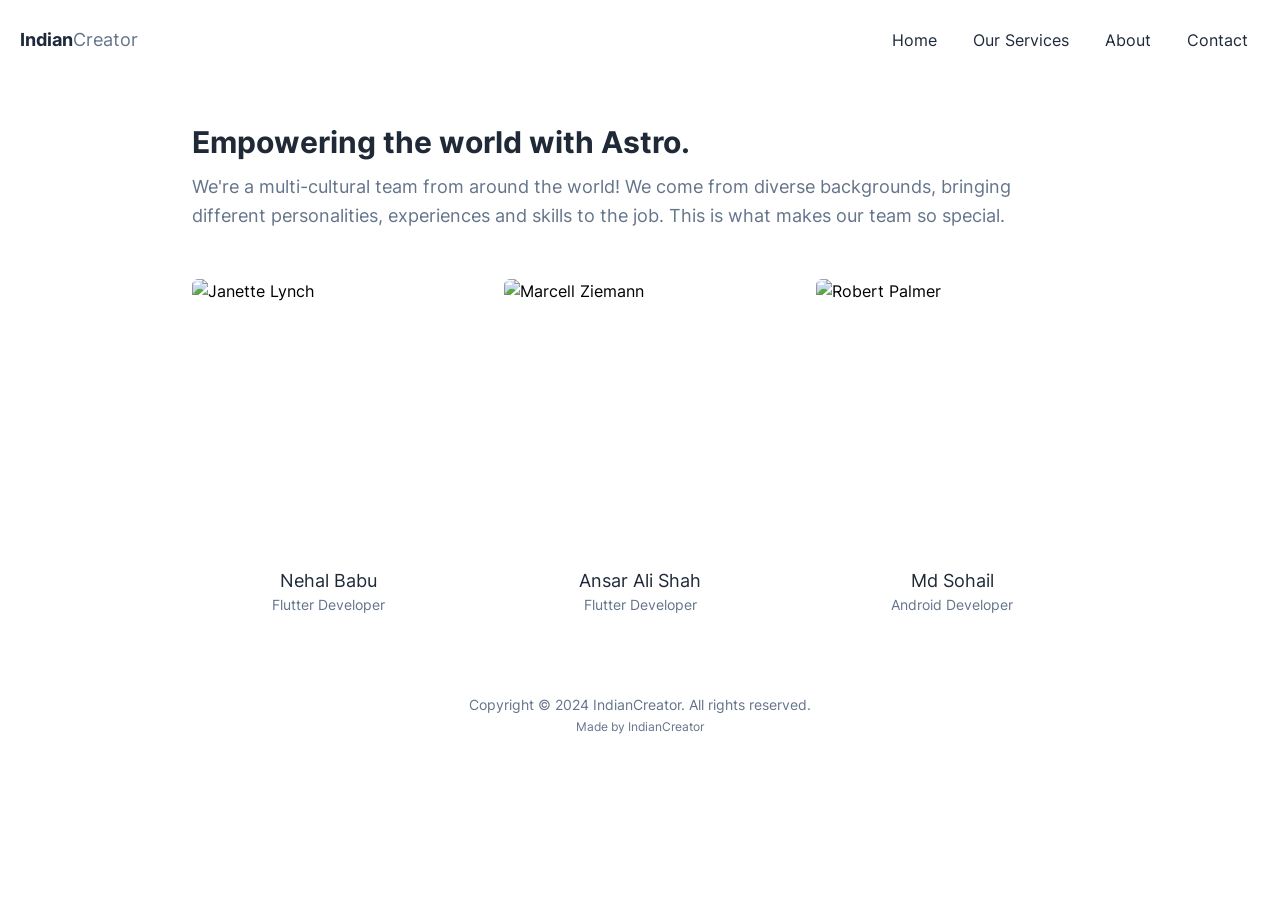
==== commit cef676eb: "Add files via upload" ====
--- a/about/index.html
+++ b/about/index.html
@@ -1,4 +1,4 @@
-<!DOCTYPE html><html lang="en"> <head><meta charset="UTF-8"><meta name="viewport" content="width=device-width"><link rel="icon" type="image/svg+xml" href="/favicon.svg"><meta name="generator" content="Astro v3.6.5"><!-- <link rel="preload" as="image" href={src} alt="Hero" /> --><title>About | Astroship</title><link rel="canonical" href="https://astroship.web3templates.com/about/"><meta name="description" content="Astroship is a starter website template for Astro built with TailwindCSS."><meta name="robots" content="index, follow"><meta property="og:title" content="Astroship - Starter Template for Astro"><meta property="og:type" content="website"><meta property="og:image" content="https://astroship.web3templates.com/opengraph.jpg"><meta property="og:url" content="https://astroship.web3templates.com/about/"><meta property="og:image:url" content="https://astroship.web3templates.com/opengraph.jpg"><meta property="og:image:alt" content="Astroship Homepage Screenshot"><meta name="twitter:card" content="summary_large_image"><meta name="twitter:site" content="@web3templates"><meta name="twitter:creator" content="@surjithctly"><link rel="stylesheet" href="/_astro/about.baf70a32.css" /></head> <body> <div class="max-w-screen-xl mx-auto px-5">  <header class="flex flex-col lg:flex-row justify-between items-center my-5">  <div class="flex w-full lg:w-auto items-center justify-between"> <a href="/" class="text-lg"><span class="font-bold text-slate-800">Indian</span><span class="text-slate-500">Creator</span> </a> <div class="block lg:hidden"> <button id="astronav-menu" aria-label="Toggle Menu">  <svg fill="currentColor" class="w-4 h-4 text-gray-800" width="24" height="24" viewBox="0 0 24 24" xmlns="https://www.w3.org/2000/svg"> <title>Toggle Menu</title> <path class="astronav-close-icon astronav-toggle hidden" fill-rule="evenodd" clip-rule="evenodd" d="M18.278 16.864a1 1 0 01-1.414 1.414l-4.829-4.828-4.828 4.828a1 1 0 01-1.414-1.414l4.828-4.829-4.828-4.828a1 1 0 011.414-1.414l4.829 4.828 4.828-4.828a1 1 0 111.414 1.414l-4.828 4.829 4.828 4.828z"></path> <path class="astronav-open-icon astronav-toggle" fill-rule="evenodd" d="M4 5h16a1 1 0 010 2H4a1 1 0 110-2zm0 6h16a1 1 0 010 2H4a1 1 0 010-2zm0 6h16a1 1 0 010 2H4a1 1 0 010-2z"></path> </svg>  </button> </div> </div> <nav class="astronav-items astronav-toggle hidden w-full lg:w-auto mt-2 lg:flex lg:mt-0">  <ul class="flex flex-col lg:flex-row lg:gap-3"> <li> <a href="#" class="flex lg:px-3 py-2 items-center text-gray-600 hover:font-bold text-slate-800"> <span> Home</span> </a> </li><li> <a href="/pricing" class="flex lg:px-3 py-2 items-center text-gray-600 hover:font-bold text-slate-800"> <span> Our Services</span> </a> </li><li> <a href="/about" class="flex lg:px-3 py-2 items-center text-gray-600 hover:font-bold text-slate-800"> <span> About</span> </a> </li><li> <a href="/contact" class="flex lg:px-3 py-2 items-center text-gray-600 hover:font-bold text-slate-800"> <span> Contact</span> </a> </li> </ul>  </nav>  <script>(function(){const closeOnClick = false;
+<!DOCTYPE html><html lang="en"> <head><meta charset="UTF-8"><meta name="viewport" content="width=device-width"><link rel="icon" type="image/svg+xml" href="/favicon.svg"><meta name="generator" content="Astro v3.6.5"><title>About | Astroship</title><link rel="canonical" href="https://astroship.web3templates.com/about/"><meta name="description" content="Astroship is a starter website template for Astro built with TailwindCSS."><meta name="robots" content="index, follow"><meta property="og:title" content="Astroship - Starter Template for Astro"><meta property="og:type" content="website"><meta property="og:image" content="https://astroship.web3templates.com/opengraph.jpg"><meta property="og:url" content="https://astroship.web3templates.com/about/"><meta property="og:image:url" content="https://astroship.web3templates.com/opengraph.jpg"><meta property="og:image:alt" content="Astroship Homepage Screenshot"><meta name="twitter:card" content="summary_large_image"><meta name="twitter:site" content="@web3templates"><meta name="twitter:creator" content="@surjithctly"><link rel="stylesheet" href="/_astro/about.3b1ba79b.css" /></head> <body> <div class="max-w-screen-xl mx-auto px-5">  <header class="flex flex-col lg:flex-row justify-between items-center my-5">  <div class="flex w-full lg:w-auto items-center justify-between"> <a href="/" class="text-lg"><span class="font-bold text-slate-800">Indian</span><span class="text-slate-500">Creator</span> </a> <div class="block lg:hidden"> <button id="astronav-menu" aria-label="Toggle Menu">  <svg fill="currentColor" class="w-4 h-4 text-gray-800" width="24" height="24" viewBox="0 0 24 24" xmlns="https://www.w3.org/2000/svg"> <title>Toggle Menu</title> <path class="astronav-close-icon astronav-toggle hidden" fill-rule="evenodd" clip-rule="evenodd" d="M18.278 16.864a1 1 0 01-1.414 1.414l-4.829-4.828-4.828 4.828a1 1 0 01-1.414-1.414l4.828-4.829-4.828-4.828a1 1 0 011.414-1.414l4.829 4.828 4.828-4.828a1 1 0 111.414 1.414l-4.828 4.829 4.828 4.828z"></path> <path class="astronav-open-icon astronav-toggle" fill-rule="evenodd" d="M4 5h16a1 1 0 010 2H4a1 1 0 110-2zm0 6h16a1 1 0 010 2H4a1 1 0 010-2zm0 6h16a1 1 0 010 2H4a1 1 0 010-2z"></path> </svg>  </button> </div> </div> <nav class="astronav-items astronav-toggle hidden w-full lg:w-auto mt-2 lg:flex lg:mt-0">  <ul class="flex flex-col lg:flex-row lg:gap-3"> <li> <a href="#" class="flex lg:px-3 py-2 items-center text-gray-600 hover:font-bold text-slate-800"> <span> Home</span> </a> </li><li> <a href="/pricing" class="flex lg:px-3 py-2 items-center text-gray-600 hover:font-bold text-slate-800"> <span> Our Services</span> </a> </li><li> <a href="/about" class="flex lg:px-3 py-2 items-center text-gray-600 hover:font-bold text-slate-800"> <span> About</span> </a> </li><li> <a href="/contact" class="flex lg:px-3 py-2 items-center text-gray-600 hover:font-bold text-slate-800"> <span> Contact</span> </a> </li> </ul>  </nav>  <script>(function(){const closeOnClick = false;
 
 ["DOMContentLoaded", "astro:after-swap"].forEach((event) => {
   document.addEventListener(event, addListeners);
@@ -161,9 +161,15 @@
       });
     });
 }
-})();</script> </header>  </div>  <div class="max-w-screen-xl mx-auto px-5">  <div class="mt-16 text-center"> <h1 class="text-4xl lg:text-5xl font-bold lg:tracking-tight"> About </h1> <!-- <p class="text-lg mt-4 text-slate-600">
+})();</script> </header>  </div>  <div class="max-w-screen-xl mx-auto px-5">  <!-- 
+<div class:list={["mt-16", align === "center" && "text-center"]}>
+  <h1 class="text-4xl lg:text-5xl font-bold lg:tracking-tight">
+    <slot name="title">Title</slot>
+  </h1>
+  <p class="text-lg mt-4 text-slate-600">
     <slot name="desc">Some description goes here</slot>
-  </p> --> </div> <div class="flex flex-col gap-3 mx-auto max-w-4xl mt-16"> <h2 class="font-bold text-3xl text-gray-800">
+  </p>
+</div> --> <div class="flex flex-col gap-3 mx-auto max-w-4xl mt-16"> <h2 class="font-bold text-3xl text-gray-800">
 Empowering the world with Astro.
 </h2> <p class="text-lg leading-relaxed text-slate-500">
 We're a multi-cultural team from around the world! We come from diverse
--- a/_astro/about.3b1ba79b.css
+++ b/_astro/about.3b1ba79b.css
@@ -0,0 +1 @@
+*,:before,:after{box-sizing:border-box;border-width:0;border-style:solid;border-color:#e5e7eb}:before,:after{--tw-content: ""}html,:host{line-height:1.5;-webkit-text-size-adjust:100%;-moz-tab-size:4;-o-tab-size:4;tab-size:4;font-family:Inter Variable,Inter,ui-sans-serif,system-ui,sans-serif,"Apple Color Emoji","Segoe UI Emoji",Segoe UI Symbol,"Noto Color Emoji";font-feature-settings:normal;font-variation-settings:normal;-webkit-tap-highlight-color:transparent}body{margin:0;line-height:inherit}hr{height:0;color:inherit;border-top-width:1px}abbr:where([title]){-webkit-text-decoration:underline dotted;text-decoration:underline dotted}h1,h2,h3,h4,h5,h6{font-size:inherit;font-weight:inherit}a{color:inherit;text-decoration:inherit}b,strong{font-weight:bolder}code,kbd,samp,pre{font-family:ui-monospace,SFMono-Regular,Menlo,Monaco,Consolas,Liberation Mono,Courier New,monospace;font-feature-settings:normal;font-variation-settings:normal;font-size:1em}small{font-size:80%}sub,sup{font-size:75%;line-height:0;position:relative;vertical-align:baseline}sub{bottom:-.25em}sup{top:-.5em}table{text-indent:0;border-color:inherit;border-collapse:collapse}button,input,optgroup,select,textarea{font-family:inherit;font-feature-settings:inherit;font-variation-settings:inherit;font-size:100%;font-weight:inherit;line-height:inherit;color:inherit;margin:0;padding:0}button,select{text-transform:none}button,[type=button],[type=reset],[type=submit]{-webkit-appearance:button;background-color:transparent;background-image:none}:-moz-focusring{outline:auto}:-moz-ui-invalid{box-shadow:none}progress{vertical-align:baseline}::-webkit-inner-spin-button,::-webkit-outer-spin-button{height:auto}[type=search]{-webkit-appearance:textfield;outline-offset:-2px}::-webkit-search-decoration{-webkit-appearance:none}::-webkit-file-upload-button{-webkit-appearance:button;font:inherit}summary{display:list-item}blockquote,dl,dd,h1,h2,h3,h4,h5,h6,hr,figure,p,pre{margin:0}fieldset{margin:0;padding:0}legend{padding:0}ol,ul,menu{list-style:none;margin:0;padding:0}dialog{padding:0}textarea{resize:vertical}input::-moz-placeholder,textarea::-moz-placeholder{opacity:1;color:#9ca3af}input::placeholder,textarea::placeholder{opacity:1;color:#9ca3af}button,[role=button]{cursor:pointer}:disabled{cursor:default}img,svg,video,canvas,audio,iframe,embed,object{display:block;vertical-align:middle}img,video{max-width:100%;height:auto}[hidden]{display:none}*,:before,:after{--tw-border-spacing-x: 0;--tw-border-spacing-y: 0;--tw-translate-x: 0;--tw-translate-y: 0;--tw-rotate: 0;--tw-skew-x: 0;--tw-skew-y: 0;--tw-scale-x: 1;--tw-scale-y: 1;--tw-pan-x: ;--tw-pan-y: ;--tw-pinch-zoom: ;--tw-scroll-snap-strictness: proximity;--tw-gradient-from-position: ;--tw-gradient-via-position: ;--tw-gradient-to-position: ;--tw-ordinal: ;--tw-slashed-zero: ;--tw-numeric-figure: ;--tw-numeric-spacing: ;--tw-numeric-fraction: ;--tw-ring-inset: ;--tw-ring-offset-width: 0px;--tw-ring-offset-color: #fff;--tw-ring-color: rgb(59 130 246 / .5);--tw-ring-offset-shadow: 0 0 #0000;--tw-ring-shadow: 0 0 #0000;--tw-shadow: 0 0 #0000;--tw-shadow-colored: 0 0 #0000;--tw-blur: ;--tw-brightness: ;--tw-contrast: ;--tw-grayscale: ;--tw-hue-rotate: ;--tw-invert: ;--tw-saturate: ;--tw-sepia: ;--tw-drop-shadow: ;--tw-backdrop-blur: ;--tw-backdrop-brightness: ;--tw-backdrop-contrast: ;--tw-backdrop-grayscale: ;--tw-backdrop-hue-rotate: ;--tw-backdrop-invert: ;--tw-backdrop-opacity: ;--tw-backdrop-saturate: ;--tw-backdrop-sepia: }::backdrop{--tw-border-spacing-x: 0;--tw-border-spacing-y: 0;--tw-translate-x: 0;--tw-translate-y: 0;--tw-rotate: 0;--tw-skew-x: 0;--tw-skew-y: 0;--tw-scale-x: 1;--tw-scale-y: 1;--tw-pan-x: ;--tw-pan-y: ;--tw-pinch-zoom: ;--tw-scroll-snap-strictness: proximity;--tw-gradient-from-position: ;--tw-gradient-via-position: ;--tw-gradient-to-position: ;--tw-ordinal: ;--tw-slashed-zero: ;--tw-numeric-figure: ;--tw-numeric-spacing: ;--tw-numeric-fraction: ;--tw-ring-inset: ;--tw-ring-offset-width: 0px;--tw-ring-offset-color: #fff;--tw-ring-color: rgb(59 130 246 / .5);--tw-ring-offset-shadow: 0 0 #0000;--tw-ring-shadow: 0 0 #0000;--tw-shadow: 0 0 #0000;--tw-shadow-colored: 0 0 #0000;--tw-blur: ;--tw-brightness: ;--tw-contrast: ;--tw-grayscale: ;--tw-hue-rotate: ;--tw-invert: ;--tw-saturate: ;--tw-sepia: ;--tw-drop-shadow: ;--tw-backdrop-blur: ;--tw-backdrop-brightness: ;--tw-backdrop-contrast: ;--tw-backdrop-grayscale: ;--tw-backdrop-hue-rotate: ;--tw-backdrop-invert: ;--tw-backdrop-opacity: ;--tw-backdrop-saturate: ;--tw-backdrop-sepia: }.sr-only{position:absolute;width:1px;height:1px;padding:0;margin:-1px;overflow:hidden;clip:rect(0,0,0,0);white-space:nowrap;border-width:0}.relative{position:relative}.z-10{z-index:10}.order-first{order:-9999}.mx-auto{margin-left:auto;margin-right:auto}.my-20{margin-top:5rem;margin-bottom:5rem}.my-5{margin-top:1.25rem;margin-bottom:1.25rem}.mb-3{margin-bottom:.75rem}.mb-5{margin-bottom:1.25rem}.ml-20{margin-left:5rem}.mr-20{margin-right:5rem}.mt-0{margin-top:0}.mt-0\.5{margin-top:.125rem}.mt-1{margin-top:.25rem}.mt-10{margin-top:2.5rem}.mt-12{margin-top:3rem}.mt-16{margin-top:4rem}.mt-2{margin-top:.5rem}.mt-20{margin-top:5rem}.mt-24{margin-top:6rem}.mt-3{margin-top:.75rem}.mt-4{margin-top:1rem}.mt-5{margin-top:1.25rem}.mt-6{margin-top:1.5rem}.mt-8{margin-top:2rem}.block{display:block}.flex{display:flex}.grid{display:grid}.hidden{display:none}.aspect-square{aspect-ratio:1 / 1}.h-3{height:.75rem}.h-36{height:9rem}.h-4{height:1rem}.h-5{height:1.25rem}.h-6{height:1.5rem}.h-8{height:2rem}.min-h-\[calc\(100vh-16rem\)\]{min-height:calc(100vh - 16rem)}.w-3{width:.75rem}.w-4{width:1rem}.w-5{width:1.25rem}.w-6{width:1.5rem}.w-8{width:2rem}.w-full{width:100%}.max-w-4xl{max-width:56rem}.max-w-screen-xl{max-width:1280px}.max-w-xl{max-width:36rem}.shrink-0{flex-shrink:0}.origin-top-left{transform-origin:top left}.origin-top-right{transform-origin:top right}.transform{transform:translate(var(--tw-translate-x),var(--tw-translate-y)) rotate(var(--tw-rotate)) skew(var(--tw-skew-x)) skewY(var(--tw-skew-y)) scaleX(var(--tw-scale-x)) scaleY(var(--tw-scale-y))}.flex-col{flex-direction:column}.flex-wrap{flex-wrap:wrap}.place-items-center{place-items:center}.items-start{align-items:flex-start}.items-center{align-items:center}.justify-center{justify-content:center}.justify-between{justify-content:space-between}.gap-1{gap:.25rem}.gap-10{gap:2.5rem}.gap-16{gap:4rem}.gap-3{gap:.75rem}.gap-4{gap:1rem}.gap-8{gap:2rem}.gap-y-4{row-gap:1rem}.space-x-2>:not([hidden])~:not([hidden]){--tw-space-x-reverse: 0;margin-right:calc(.5rem * var(--tw-space-x-reverse));margin-left:calc(.5rem * calc(1 - var(--tw-space-x-reverse)))}.rounded{border-radius:.25rem}.rounded-full{border-radius:9999px}.rounded-md{border-radius:.375rem}.border-2{border-width:2px}.border-\[\#D8DEE9\]{--tw-border-opacity: 1;border-color:rgb(216 222 233 / var(--tw-border-opacity))}.border-black{--tw-border-opacity: 1;border-color:rgb(0 0 0 / var(--tw-border-opacity))}.border-gray-300{--tw-border-opacity: 1;border-color:rgb(209 213 219 / var(--tw-border-opacity))}.border-transparent{border-color:transparent}.border-opacity-50{--tw-border-opacity: .5}.bg-black{--tw-bg-opacity: 1;background-color:rgb(0 0 0 / var(--tw-bg-opacity))}.bg-gray-100{--tw-bg-opacity: 1;background-color:rgb(243 244 246 / var(--tw-bg-opacity))}.bg-white{--tw-bg-opacity: 1;background-color:rgb(255 255 255 / var(--tw-bg-opacity))}.object-cover{-o-object-fit:cover;object-fit:cover}.object-center{-o-object-position:center;object-position:center}.p-2{padding:.5rem}.px-3{padding-left:.75rem;padding-right:.75rem}.px-4{padding-left:1rem;padding-right:1rem}.px-5{padding-left:1.25rem;padding-right:1.25rem}.px-6{padding-left:1.5rem;padding-right:1.5rem}.py-1{padding-top:.25rem;padding-bottom:.25rem}.py-2{padding-top:.5rem;padding-bottom:.5rem}.py-2\.5{padding-top:.625rem;padding-bottom:.625rem}.py-3{padding-top:.75rem;padding-bottom:.75rem}.py-5{padding-top:1.25rem;padding-bottom:1.25rem}.py-6{padding-top:1.5rem;padding-bottom:1.5rem}.pb-8{padding-bottom:2rem}.pt-16{padding-top:4rem}.text-left{text-align:left}.text-center{text-align:center}.text-2xl{font-size:1.5rem;line-height:2rem}.text-3xl{font-size:1.875rem;line-height:2.25rem}.text-4xl{font-size:2.25rem;line-height:2.5rem}.text-5xl{font-size:3rem;line-height:1}.text-lg{font-size:1.125rem;line-height:1.75rem}.text-sm{font-size:.875rem;line-height:1.25rem}.text-xl{font-size:1.25rem;line-height:1.75rem}.text-xs{font-size:.75rem;line-height:1rem}.font-bold{font-weight:700}.font-medium{font-weight:500}.font-semibold{font-weight:600}.leading-relaxed{line-height:1.625}.text-black{--tw-text-opacity: 1;color:rgb(0 0 0 / var(--tw-text-opacity))}.text-gray-400{--tw-text-opacity: 1;color:rgb(156 163 175 / var(--tw-text-opacity))}.text-gray-600{--tw-text-opacity: 1;color:rgb(75 85 99 / var(--tw-text-opacity))}.text-gray-800{--tw-text-opacity: 1;color:rgb(31 41 55 / var(--tw-text-opacity))}.text-green-500{--tw-text-opacity: 1;color:rgb(34 197 94 / var(--tw-text-opacity))}.text-red-400{--tw-text-opacity: 1;color:rgb(248 113 113 / var(--tw-text-opacity))}.text-red-500{--tw-text-opacity: 1;color:rgb(239 68 68 / var(--tw-text-opacity))}.text-slate-500{--tw-text-opacity: 1;color:rgb(100 116 139 / var(--tw-text-opacity))}.text-slate-600{--tw-text-opacity: 1;color:rgb(71 85 105 / var(--tw-text-opacity))}.text-slate-800{--tw-text-opacity: 1;color:rgb(30 41 59 / var(--tw-text-opacity))}.text-white{--tw-text-opacity: 1;color:rgb(255 255 255 / var(--tw-text-opacity))}.line-through{text-decoration-line:line-through}.outline-none{outline:2px solid transparent;outline-offset:2px}.outline{outline-style:solid}.ring-gray-100{--tw-ring-opacity: 1;--tw-ring-color: rgb(243 244 246 / var(--tw-ring-opacity))}.ring-gray-200{--tw-ring-opacity: 1;--tw-ring-color: rgb(229 231 235 / var(--tw-ring-opacity))}.ring-offset-2{--tw-ring-offset-width: 2px}.transition{transition-property:color,background-color,border-color,text-decoration-color,fill,stroke,opacity,box-shadow,transform,filter,-webkit-backdrop-filter;transition-property:color,background-color,border-color,text-decoration-color,fill,stroke,opacity,box-shadow,transform,filter,backdrop-filter;transition-property:color,background-color,border-color,text-decoration-color,fill,stroke,opacity,box-shadow,transform,filter,backdrop-filter,-webkit-backdrop-filter;transition-timing-function:cubic-bezier(.4,0,.2,1);transition-duration:.15s}.placeholder\:text-gray-800::-moz-placeholder{--tw-text-opacity: 1;color:rgb(31 41 55 / var(--tw-text-opacity))}.placeholder\:text-gray-800::placeholder{--tw-text-opacity: 1;color:rgb(31 41 55 / var(--tw-text-opacity))}.hover\:bg-black:hover{--tw-bg-opacity: 1;background-color:rgb(0 0 0 / var(--tw-bg-opacity))}.hover\:bg-gray-100:hover{--tw-bg-opacity: 1;background-color:rgb(243 244 246 / var(--tw-bg-opacity))}.hover\:bg-gray-200:hover{--tw-bg-opacity: 1;background-color:rgb(229 231 235 / var(--tw-bg-opacity))}.hover\:bg-gray-800:hover{--tw-bg-opacity: 1;background-color:rgb(31 41 55 / var(--tw-bg-opacity))}.hover\:bg-slate-900:hover{--tw-bg-opacity: 1;background-color:rgb(15 23 42 / var(--tw-bg-opacity))}.hover\:font-bold:hover{font-weight:700}.hover\:text-gray-900:hover{--tw-text-opacity: 1;color:rgb(17 24 39 / var(--tw-text-opacity))}.hover\:text-white:hover{--tw-text-opacity: 1;color:rgb(255 255 255 / var(--tw-text-opacity))}.hover\:underline:hover{text-decoration-line:underline}.focus\:border-gray-600:focus{--tw-border-opacity: 1;border-color:rgb(75 85 99 / var(--tw-border-opacity))}.focus\:ring-4:focus{--tw-ring-offset-shadow: var(--tw-ring-inset) 0 0 0 var(--tw-ring-offset-width) var(--tw-ring-offset-color);--tw-ring-shadow: var(--tw-ring-inset) 0 0 0 calc(4px + var(--tw-ring-offset-width)) var(--tw-ring-color);box-shadow:var(--tw-ring-offset-shadow),var(--tw-ring-shadow),var(--tw-shadow, 0 0 #0000)}.focus-visible\:ring-2:focus-visible{--tw-ring-offset-shadow: var(--tw-ring-inset) 0 0 0 var(--tw-ring-offset-width) var(--tw-ring-offset-color);--tw-ring-shadow: var(--tw-ring-inset) 0 0 0 calc(2px + var(--tw-ring-offset-width)) var(--tw-ring-color);box-shadow:var(--tw-ring-offset-shadow),var(--tw-ring-shadow),var(--tw-shadow, 0 0 #0000)}.group[open] .group-open\:rotate-180{--tw-rotate: 180deg;transform:translate(var(--tw-translate-x),var(--tw-translate-y)) rotate(var(--tw-rotate)) skew(var(--tw-skew-x)) skewY(var(--tw-skew-y)) scaleX(var(--tw-scale-x)) scaleY(var(--tw-scale-y))}.group:hover .group-hover\:-translate-y-1{--tw-translate-y: -.25rem;transform:translate(var(--tw-translate-x),var(--tw-translate-y)) rotate(var(--tw-rotate)) skew(var(--tw-skew-x)) skewY(var(--tw-skew-y)) scaleX(var(--tw-scale-x)) scaleY(var(--tw-scale-y))}.group:hover .group-hover\:shadow-xl{--tw-shadow: 0 20px 25px -5px rgb(0 0 0 / .1), 0 8px 10px -6px rgb(0 0 0 / .1);--tw-shadow-colored: 0 20px 25px -5px var(--tw-shadow-color), 0 8px 10px -6px var(--tw-shadow-color);box-shadow:var(--tw-ring-offset-shadow, 0 0 #0000),var(--tw-ring-shadow, 0 0 #0000),var(--tw-shadow)}@media (min-width: 640px){.sm\:grid-cols-2{grid-template-columns:repeat(2,minmax(0,1fr))}.sm\:flex-row{flex-direction:row}}@media (min-width: 768px){.md\:order-1{order:1}.md\:mt-0{margin-top:0}.md\:block{display:block}.md\:h-12{height:3rem}.md\:h-14{height:3.5rem}.md\:h-16{height:4rem}.md\:grid-cols-2{grid-template-columns:repeat(2,minmax(0,1fr))}.md\:grid-cols-3{grid-template-columns:repeat(3,minmax(0,1fr))}.md\:gap-20{gap:5rem}.md\:pb-24{padding-bottom:6rem}.md\:pt-12{padding-top:3rem}.md\:text-2xl{font-size:1.5rem;line-height:2rem}.md\:text-4xl{font-size:2.25rem;line-height:2.5rem}}@media (min-width: 1024px){.lg\:absolute{position:absolute}.lg\:left-0{left:0}.lg\:right-0{right:0}.lg\:order-none{order:0}.lg\:mt-0{margin-top:0}.lg\:flex{display:flex}.lg\:hidden{display:none}.lg\:w-48{width:12rem}.lg\:w-auto{width:auto}.lg\:grid-cols-2{grid-template-columns:repeat(2,minmax(0,1fr))}.lg\:flex-row{flex-direction:row}.lg\:gap-3{gap:.75rem}.lg\:rounded-md{border-radius:.375rem}.lg\:border{border-width:1px}.lg\:bg-white{--tw-bg-opacity: 1;background-color:rgb(255 255 255 / var(--tw-bg-opacity))}.lg\:px-3{padding-left:.75rem;padding-right:.75rem}.lg\:py-2{padding-top:.5rem;padding-bottom:.5rem}.lg\:text-4xl{font-size:2.25rem;line-height:2.5rem}.lg\:text-5xl{font-size:3rem;line-height:1}.lg\:tracking-tight{letter-spacing:-.025em}.lg\:shadow{--tw-shadow: 0 1px 3px 0 rgb(0 0 0 / .1), 0 1px 2px -1px rgb(0 0 0 / .1);--tw-shadow-colored: 0 1px 3px 0 var(--tw-shadow-color), 0 1px 2px -1px var(--tw-shadow-color);box-shadow:var(--tw-ring-offset-shadow, 0 0 #0000),var(--tw-ring-shadow, 0 0 #0000),var(--tw-shadow)}}@media (min-width: 1280px){.xl\:text-5xl{font-size:3rem;line-height:1}.xl\:tracking-tighter{letter-spacing:-.05em}}@font-face{font-family:Inter Variable;font-style:normal;font-display:swap;font-weight:100 900;src:url(/_astro/inter-cyrillic-ext-wght-normal.1c3007b8.woff2) format("woff2-variations");unicode-range:U+0460-052F,U+1C80-1C88,U+20B4,U+2DE0-2DFF,U+A640-A69F,U+FE2E-FE2F}@font-face{font-family:Inter Variable;font-style:normal;font-display:swap;font-weight:100 900;src:url(/_astro/inter-cyrillic-wght-normal.eba94878.woff2) format("woff2-variations");unicode-range:U+0301,U+0400-045F,U+0490-0491,U+04B0-04B1,U+2116}@font-face{font-family:Inter Variable;font-style:normal;font-display:swap;font-weight:100 900;src:url(/_astro/inter-greek-ext-wght-normal.81f77e51.woff2) format("woff2-variations");unicode-range:U+1F00-1FFF}@font-face{font-family:Inter Variable;font-style:normal;font-display:swap;font-weight:100 900;src:url(/_astro/inter-greek-wght-normal.d92c6cbc.woff2) format("woff2-variations");unicode-range:U+0370-0377,U+037A-037F,U+0384-038A,U+038C,U+038E-03A1,U+03A3-03FF}@font-face{font-family:Inter Variable;font-style:normal;font-display:swap;font-weight:100 900;src:url(/_astro/inter-vietnamese-wght-normal.15df7612.woff2) format("woff2-variations");unicode-range:U+0102-0103,U+0110-0111,U+0128-0129,U+0168-0169,U+01A0-01A1,U+01AF-01B0,U+0300-0301,U+0303-0304,U+0308-0309,U+0323,U+0329,U+1EA0-1EF9,U+20AB}@font-face{font-family:Inter Variable;font-style:normal;font-display:swap;font-weight:100 900;src:url(/_astro/inter-latin-ext-wght-normal.a2bfd9fe.woff2) format("woff2-variations");unicode-range:U+0100-02AF,U+0304,U+0308,U+0329,U+1E00-1E9F,U+1EF2-1EFF,U+2020,U+20A0-20AB,U+20AD-20C0,U+2113,U+2C60-2C7F,U+A720-A7FF}@font-face{font-family:Inter Variable;font-style:normal;font-display:swap;font-weight:100 900;src:url(/_astro/inter-latin-wght-normal.88df0b5a.woff2) format("woff2-variations");unicode-range:U+0000-00FF,U+0131,U+0152-0153,U+02BB-02BC,U+02C6,U+02DA,U+02DC,U+0304,U+0308,U+0329,U+2000-206F,U+2074,U+20AC,U+2122,U+2191,U+2193,U+2212,U+2215,U+FEFF,U+FFFD}img{content-visibility:auto}
